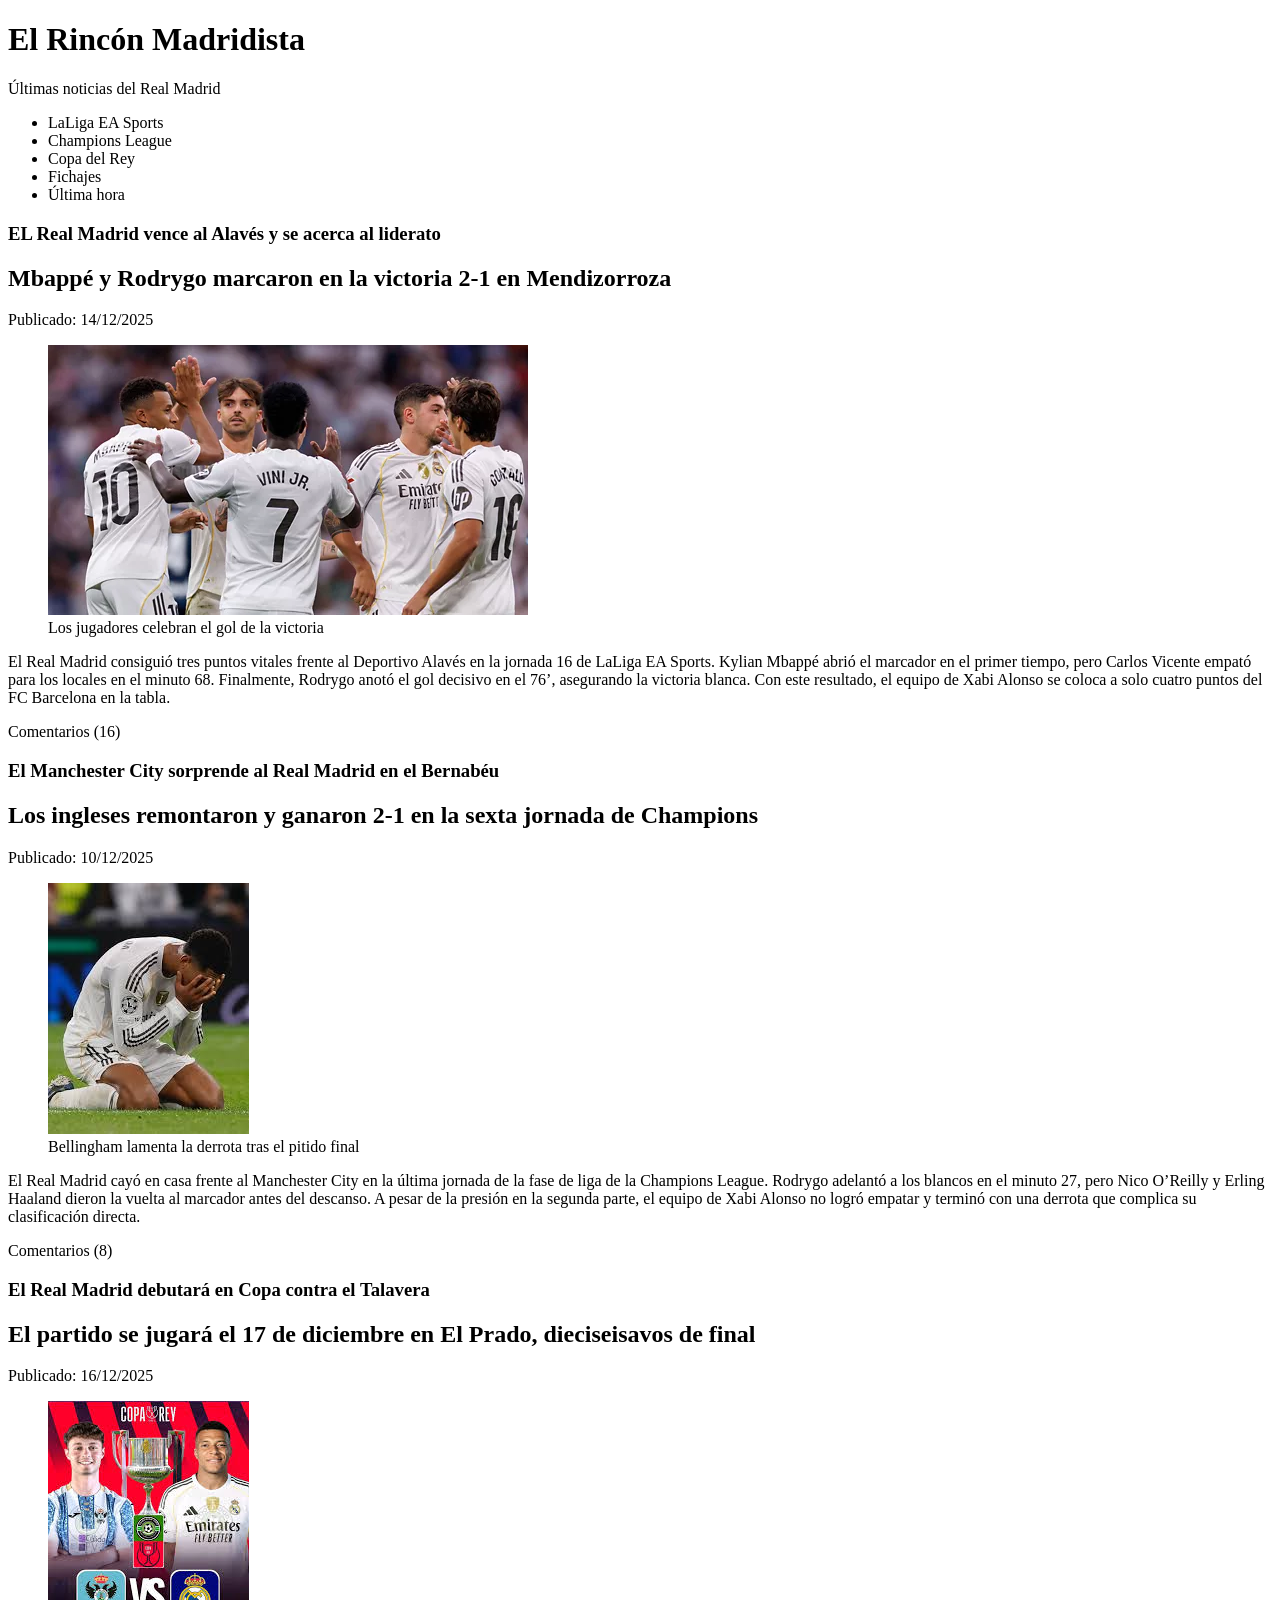
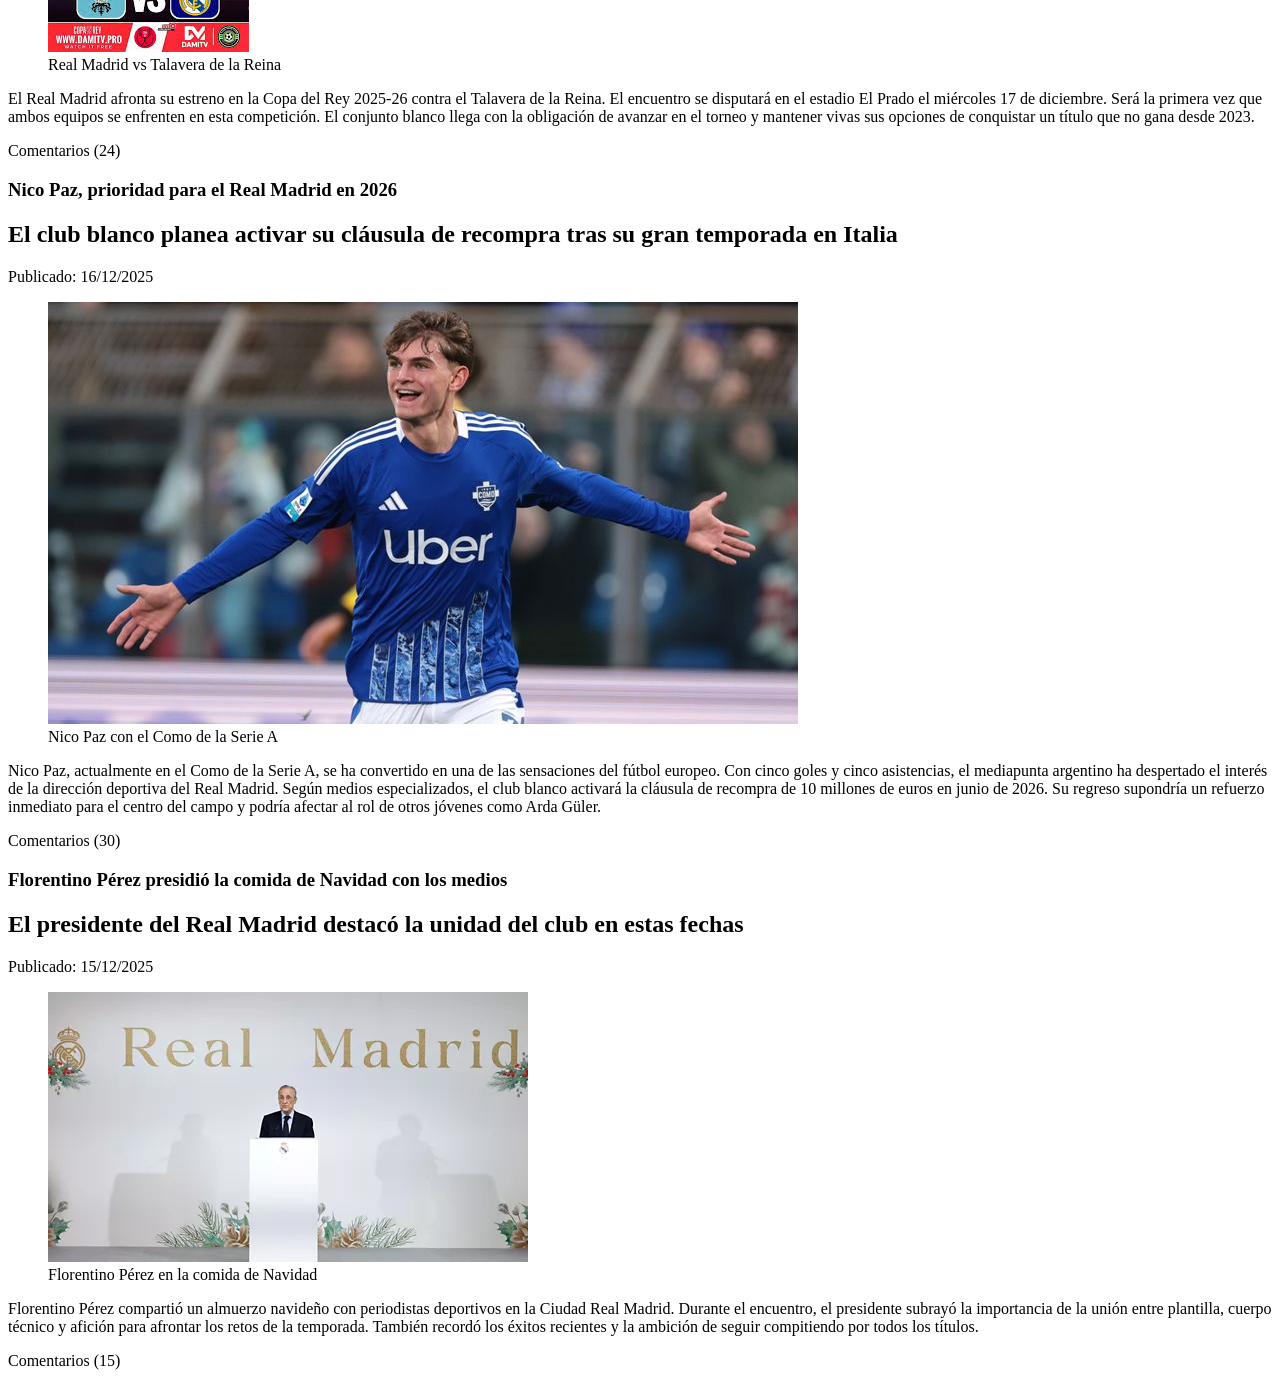
==== index.html @ 715ce8ff "Noticia secundaria 4 ok" ====
<!DOCTYPE html>
<html lang="en">
<head>
    <meta charset="UTF-8">
    <meta name="viewport" content="width=device-width, initial-scale=1.0">
    <meta name="description" content="Un periódico digital madridista">
    <title>El Rincón Madridista</title>
</head>
<body>
    <header>
        <h1>El Rincón Madridista</h1>
        <p>Últimas noticias del Real Madrid</p>
    </header>
    <!--Menú de navegación-->
    <nav>
        <ul>
            <li>LaLiga EA Sports</li>
            <li>Champions League</li>
            <li>Copa del Rey</li>
            <li>Fichajes</li>
            <li>Última hora</li>
        </ul>
    </nav>
    <main>
        <!--Inicio noticia principal-->
        <section>
            <article>
                <header>
                    <hgroup>
                        <h1>EL Real Madrid vence al Alavés y se acerca al liderato</h1>
                        <h2>Mbappé y Rodrygo marcaron en la victoria 2-1 en Mendizorroza</h2>
                    </hgroup>
                    <p>Publicado: 14/12/2025</p>
                </header>
                <figure>
                    <img src="./imgs/Madrid_vs_Alaves.webp" alt="Jugadores del Real Madrid celebrando un gol">
                    <figcaption>Los jugadores celebran el gol de la victoria</figcaption>
                </figure>
                <p>
                    El Real Madrid consiguió tres puntos vitales frente al
                    Deportivo Alavés en la jornada 16 de LaLiga EA Sports.
                    Kylian Mbappé abrió el marcador en el primer tiempo,
                    pero Carlos Vicente empató para los locales en
                    el minuto 68. Finalmente, Rodrygo anotó el gol decisivo
                    en el 76’, asegurando la victoria blanca. 
                    Con este resultado, el equipo de Xabi Alonso se coloca a 
                    solo cuatro puntos del FC Barcelona en la tabla.
                </p>
                <footer>
                    <p>Comentarios (16)</p>
                </footer>
            </article>
        </section>
        <!--Fin noticia principal-->

        <!--Inicio de las noticias secundarias-->
        <section>
            <!--Inicio noticia secundaria 1-->
            <article>
                <header>
                    <hgroup>
                        <h1>El Manchester City sorprende al Real Madrid en el Bernabéu</h1>
                        <h2>Los ingleses remontaron y ganaron 2-1 en la sexta jornada de Champions</h2>
                    </hgroup>
                    <p>Publicado: 10/12/2025</p>
                </header>
                <figure>
                    <img src="./imgs/Madrid vs City.jpeg" alt="Bellingham lamentándose de la derrota al acaabar el partido">
                    <figcaption>Bellingham lamenta la derrota tras el pitido final</figcaption>
                </figure>
                <p>
                    El Real Madrid cayó en casa frente al Manchester City en la última jornada
                    de la fase de liga de la Champions League. Rodrygo adelantó a los blancos
                    en el minuto 27, pero Nico O’Reilly y Erling Haaland dieron la vuelta al
                    marcador antes del descanso. A pesar de la presión en la segunda parte, 
                    el equipo de Xabi Alonso no logró empatar y terminó con una derrota que 
                    complica su clasificación directa.
                </p>
                <footer>
                    <p>Comentarios (8)</p>
                </footer>
            </article>
            <!--Fin noticia secundaria 1-->  
            
            <!--Inicio noticia secundaria 2-->
            <article>
                <header>
                    <hgroup>
                        <h1>El Real Madrid debutará en Copa contra el Talavera</h1>
                        <h2>El partido se jugará el 17 de diciembre en El Prado, dieciseisavos de final</h2>
                    </hgroup>
                    <p>Publicado: 16/12/2025</p>
                </header>
                <figure>
                    <img src="./imgs/Madrid vs Talavera.jpeg" alt="Real Madrid vs Talavera de la Reina">
                    <figcaption>Real Madrid vs Talavera de la Reina</figcaption>
                </figure>
                <p>
                    El Real Madrid afronta su estreno en la Copa del Rey 2025-26 contra el 
                    Talavera de la Reina. El encuentro se disputará en el estadio El Prado 
                    el miércoles 17 de diciembre. Será la primera vez que ambos equipos se
                    enfrenten en esta competición. El conjunto blanco llega con la obligación 
                    de avanzar en el torneo y mantener vivas sus opciones de conquistar un 
                    título que no gana desde 2023.
                </p>
                <footer>
                    <p>Comentarios (24)</p>
                </footer>
            </article>
            <!--Fin noticia secundaria 2-->

            <!--Inicio noticia secundaria 3-->
            <article>
                <header>
                    <hgroup>
                        <h1>Nico Paz, prioridad para el Real Madrid en 2026</h1>
                        <h2>El club blanco planea activar su cláusula de recompra tras su gran temporada en Italia</h2>
                    </hgroup>
                    <p>Publicado: 16/12/2025</p>
                </header>
                <figure>
                    <img src="./imgs/Nico Paz.jpg" alt="Nico Paz con el Como de la Serie A">
                    <figcaption>Nico Paz con el Como de la Serie A</figcaption>
                </figure>
                <p>
                    Nico Paz, actualmente en el Como de la Serie A, se ha convertido en una de las 
                    sensaciones del fútbol europeo. Con cinco goles y cinco asistencias, el mediapunta 
                    argentino ha despertado el interés de la dirección deportiva del Real Madrid. Según 
                    medios especializados, el club blanco activará la cláusula de recompra de 10 millones 
                    de euros en junio de 2026. Su regreso supondría un refuerzo inmediato para el centro 
                    del campo y podría afectar al rol de otros jóvenes como Arda Güler.
                </p>
                <footer>
                    <p>Comentarios (30)</p>
                </footer>
            </article>
            <!--Fin noticia secundaria 3-->

            <!--Inicio noticia secundaria 4-->
            <article>
                <header>
                    <hgroup>
                        <h1>Florentino Pérez presidió la comida de Navidad con los medios</h1>
                        <h2>El presidente del Real Madrid destacó la unidad del club en estas fechas</h2>
                    </hgroup>
                    <p>Publicado: 15/12/2025</p>
                </header>
                <figure>
                    <img src="./imgs/Florentino comida navidad.webp" alt="Florentino Pérez en la comida de Navidad">
                    <figcaption>Florentino Pérez en la comida de Navidad</figcaption>
                </figure>
                <p>
                    Florentino Pérez compartió un almuerzo navideño con periodistas deportivos 
                    en la Ciudad Real Madrid. Durante el encuentro, el presidente subrayó la 
                    importancia de la unión entre plantilla, cuerpo técnico y afición para afrontar 
                    los retos de la temporada. También recordó los éxitos recientes y la ambición 
                    de seguir compitiendo por todos los títulos.
                </p>
                <footer>
                    <p>Comentarios (15)</p>
                </footer>
            </article>
            <!--Fin noticia secundaria 4-->

        </section>
        <!--Fin de las noticias secundarias-->
    </main>    
</body>
</html>
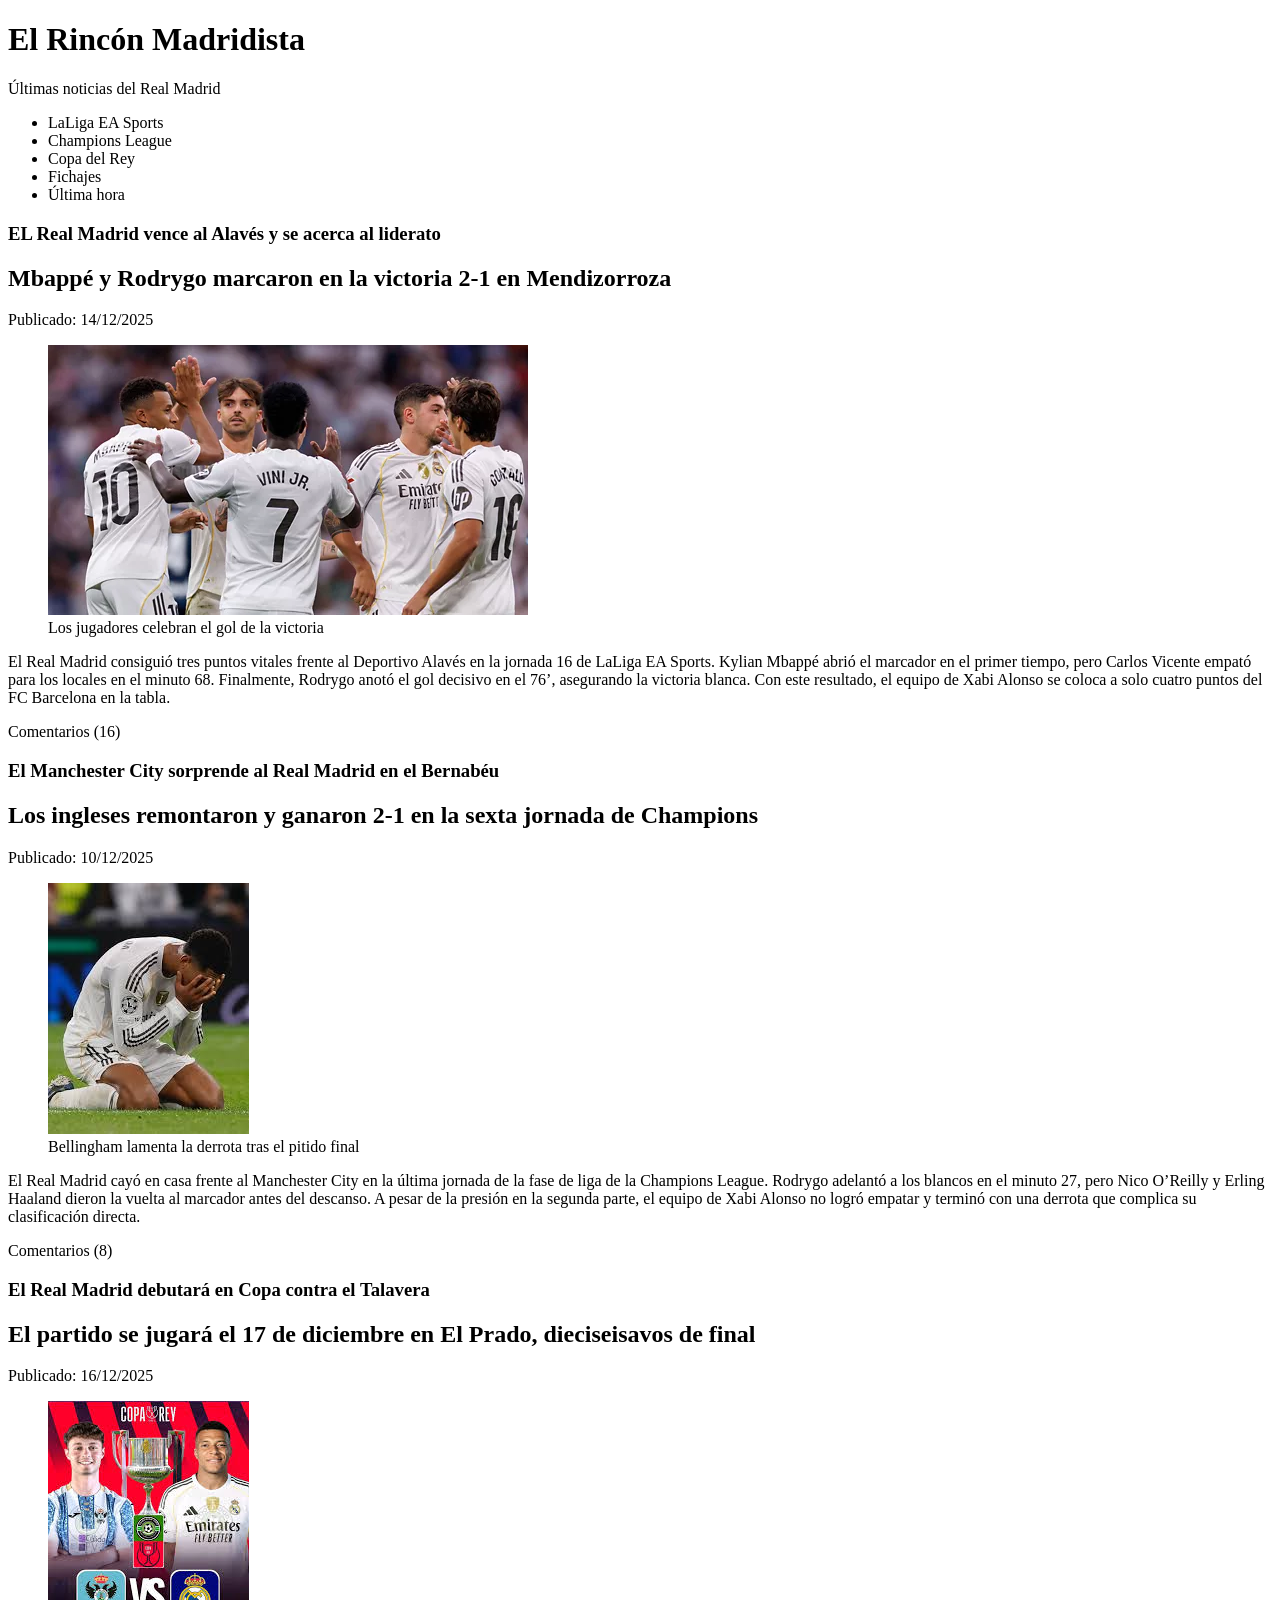
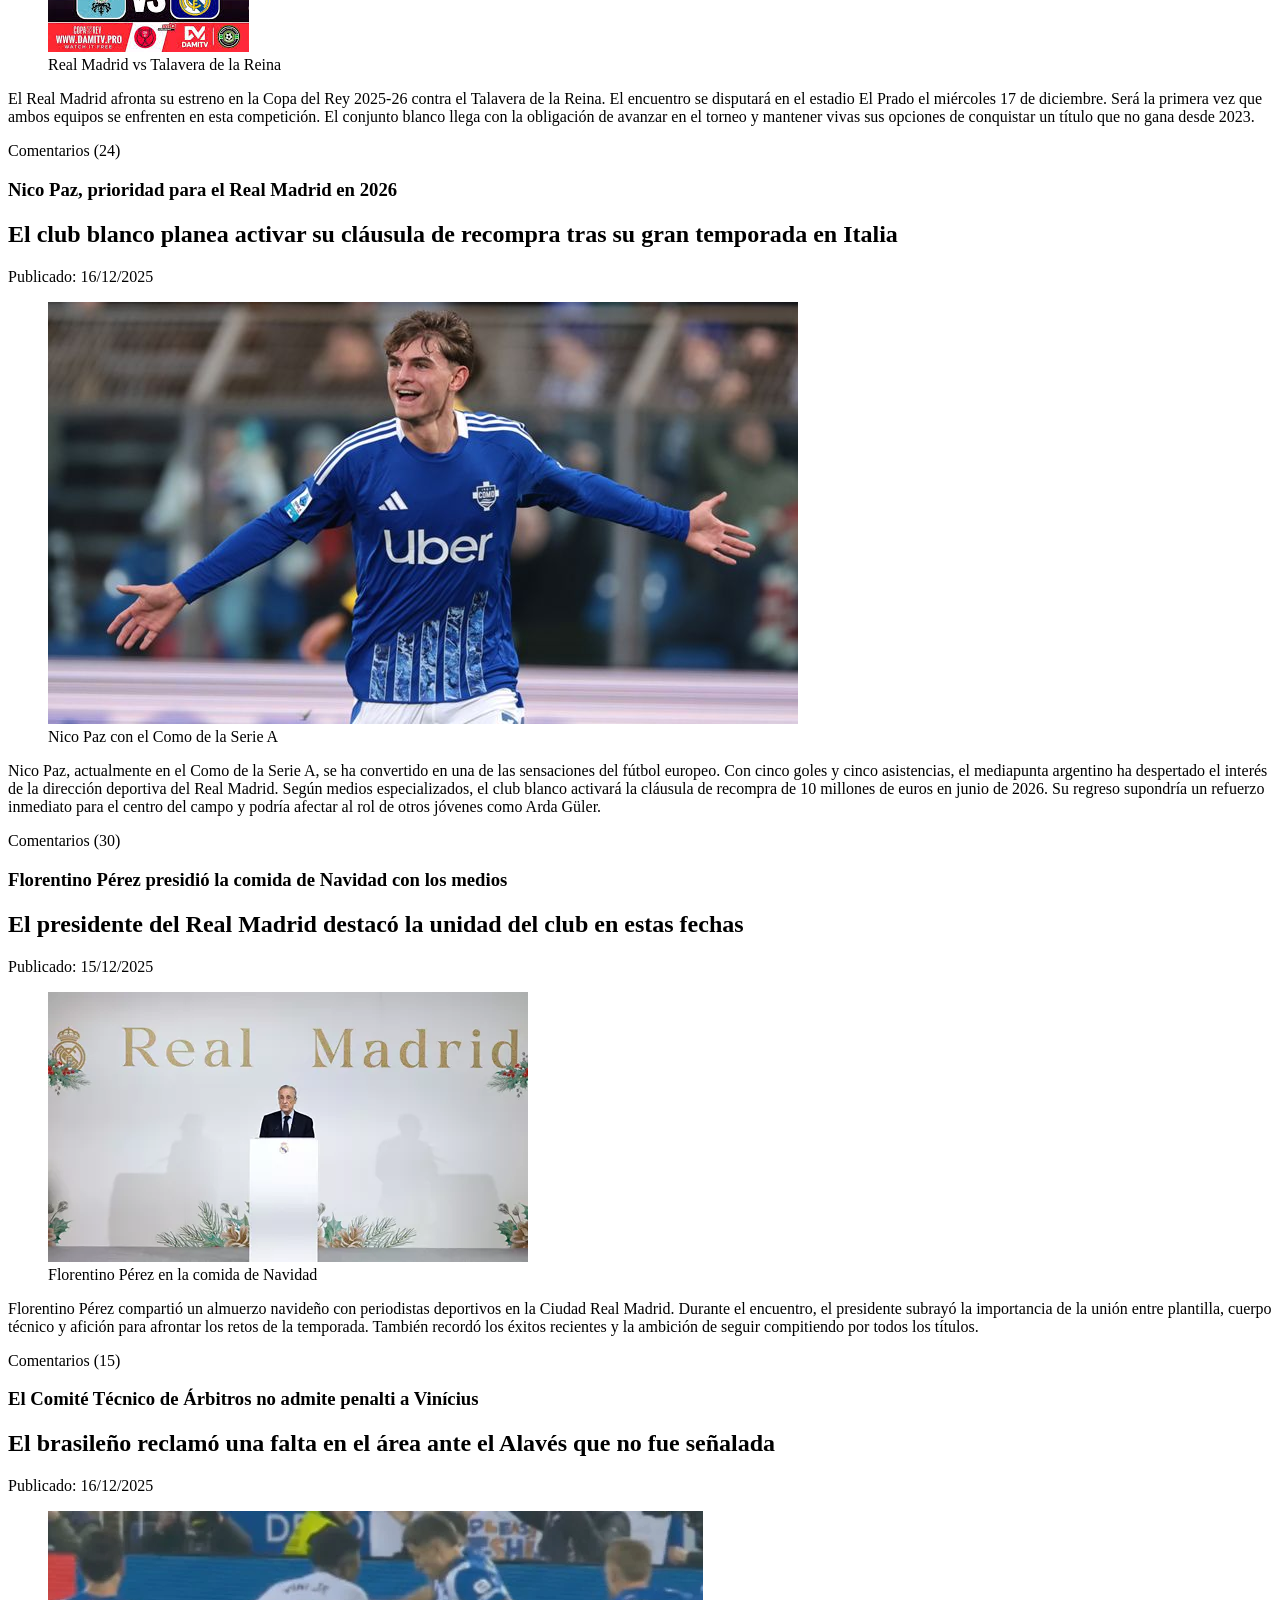
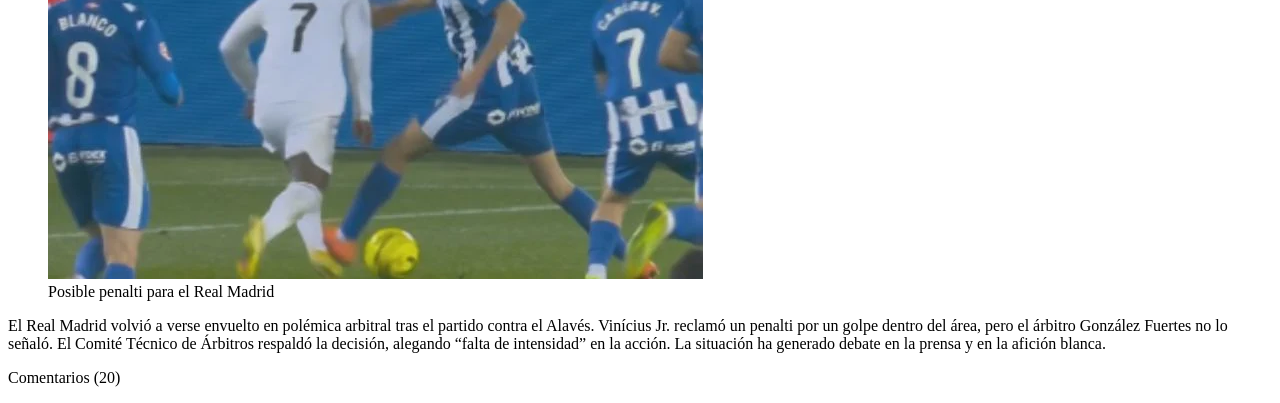
==== commit 56760521: "Noticias secundaria 5 ok" ====
--- a/index.html
+++ b/index.html
@@ -162,6 +162,32 @@
             </article>
             <!--Fin noticia secundaria 4-->
 
+            <!--Inicio noticia secundaria 5-->
+            <article>
+                <header>
+                    <hgroup>
+                        <h1>El Comité Técnico de Árbitros no admite penalti a Vinícius</h1>
+                        <h2>El brasileño reclamó una falta en el área ante el Alavés que no fue señalada</h2>
+                    </hgroup>
+                    <p>Publicado: 16/12/2025</p>
+                </header>
+                <figure>
+                    <img src="./imgs/Vinicius penalti.webp" alt="Posible penalti para el Real Madrid">
+                    <figcaption>Posible penalti para el Real Madrid</figcaption>
+                </figure>
+                <p>
+                    El Real Madrid volvió a verse envuelto en polémica arbitral tras el partido contra 
+                    el Alavés. Vinícius Jr. reclamó un penalti por un golpe dentro del área, pero el 
+                    árbitro González Fuertes no lo señaló. El Comité Técnico de Árbitros respaldó la 
+                    decisión, alegando “falta de intensidad” en la acción. La situación ha generado 
+                    debate en la prensa y en la afición blanca.
+                </p>
+                <footer>
+                    <p>Comentarios (20)</p>
+                </footer>
+            </article>
+            <!--Fin noticia secundaria 5-->
+
         </section>
         <!--Fin de las noticias secundarias-->
     </main>    
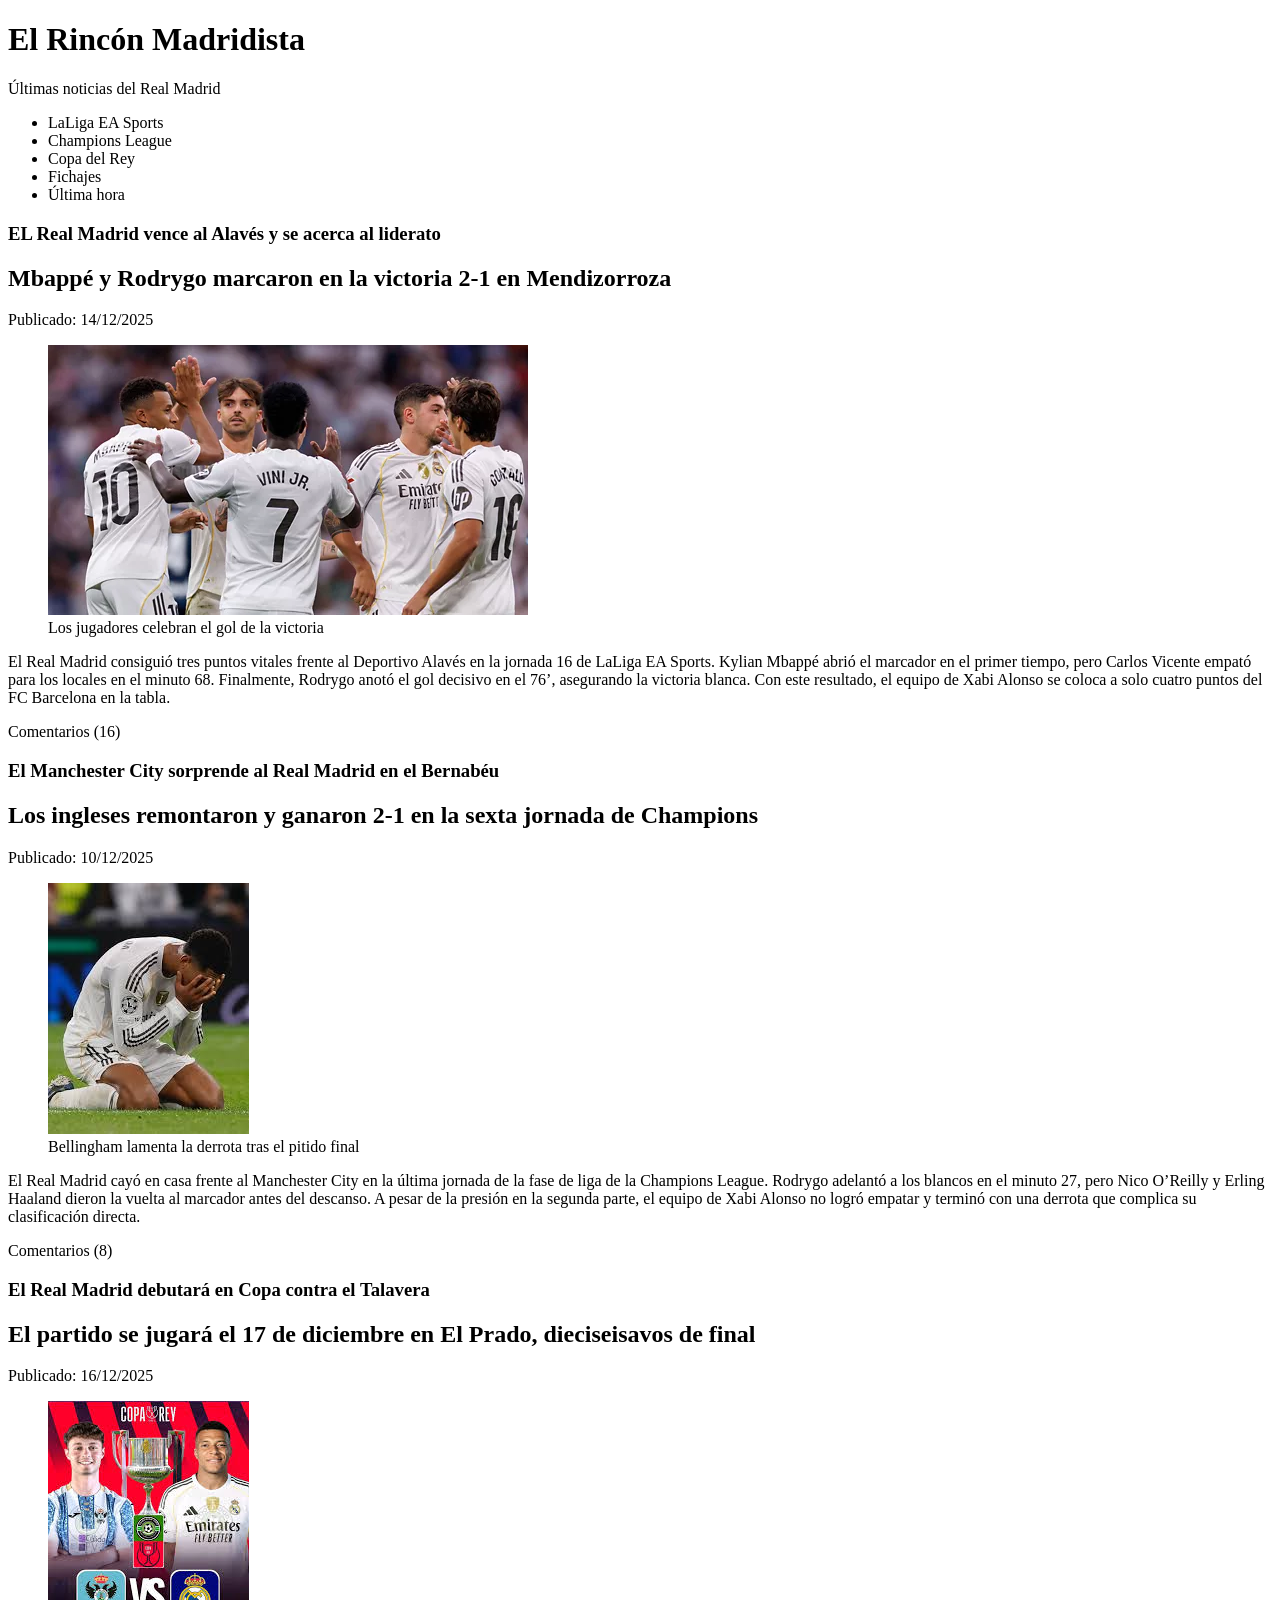
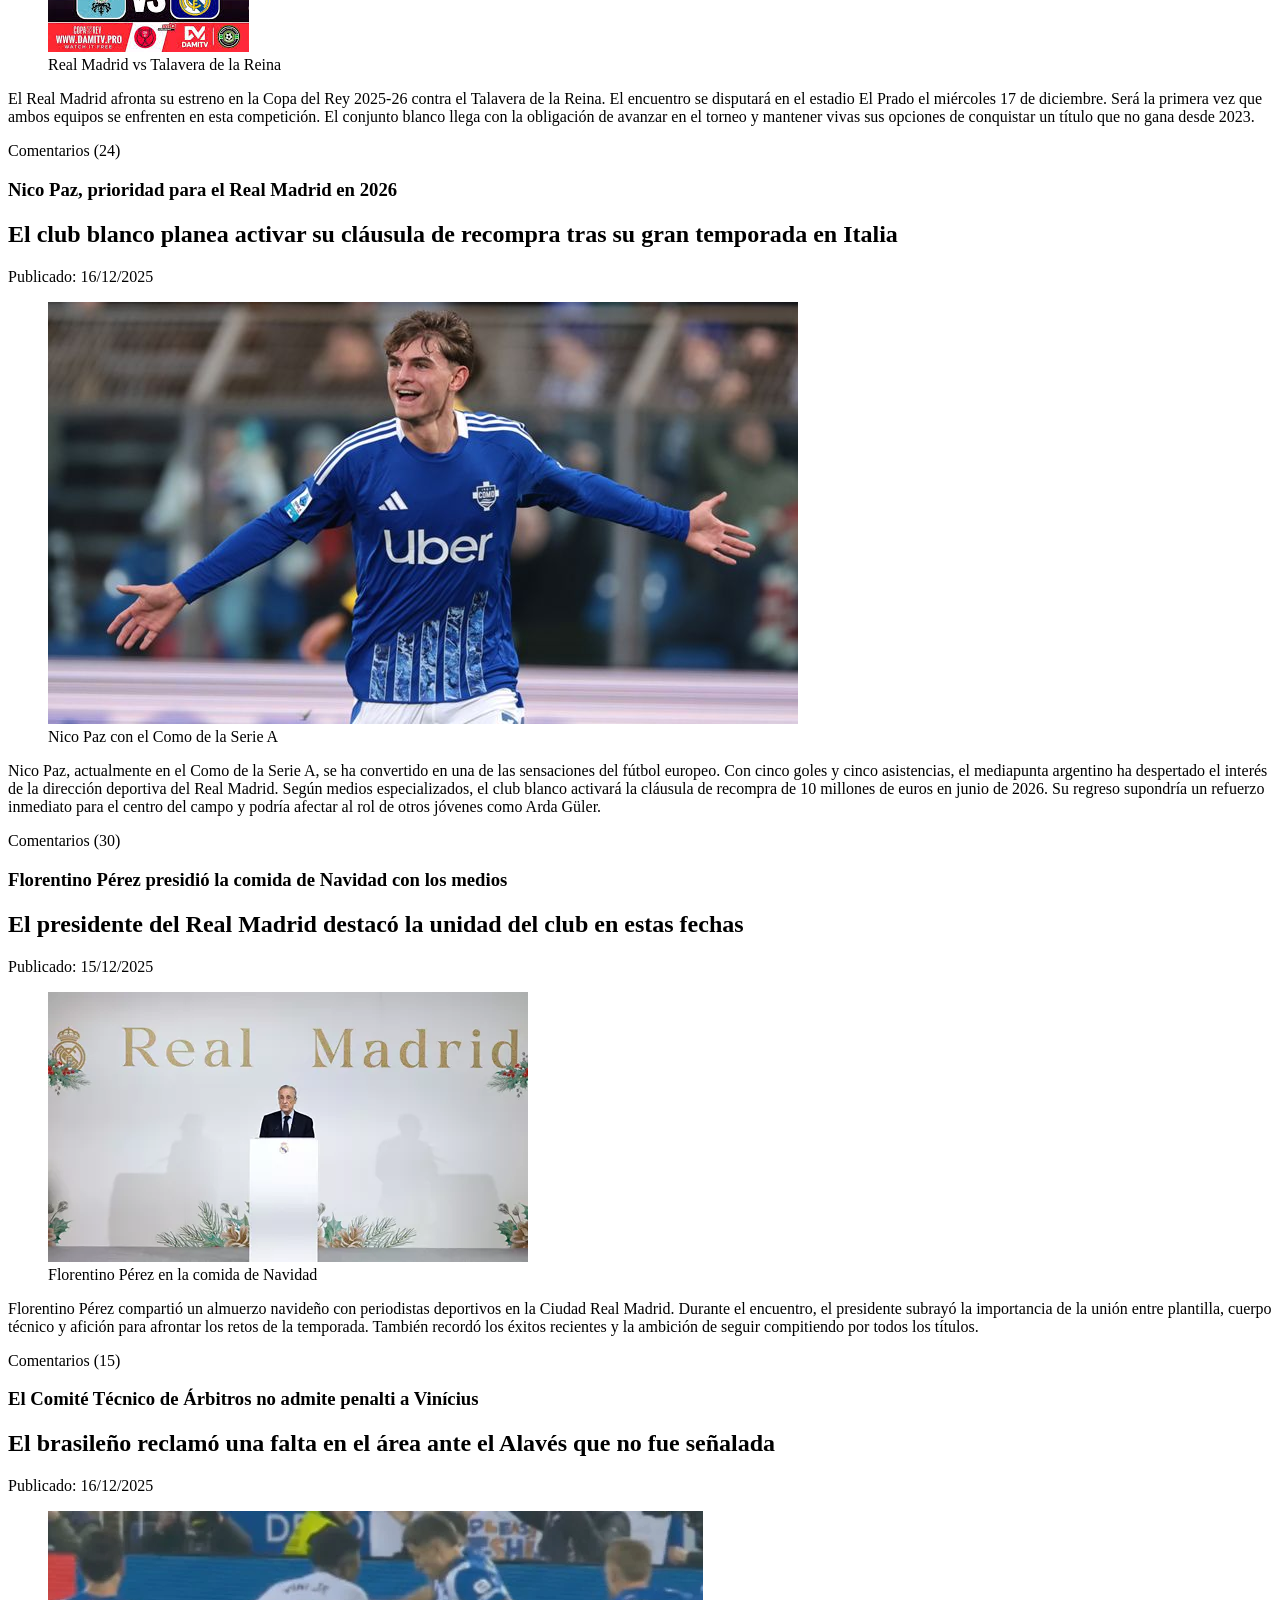
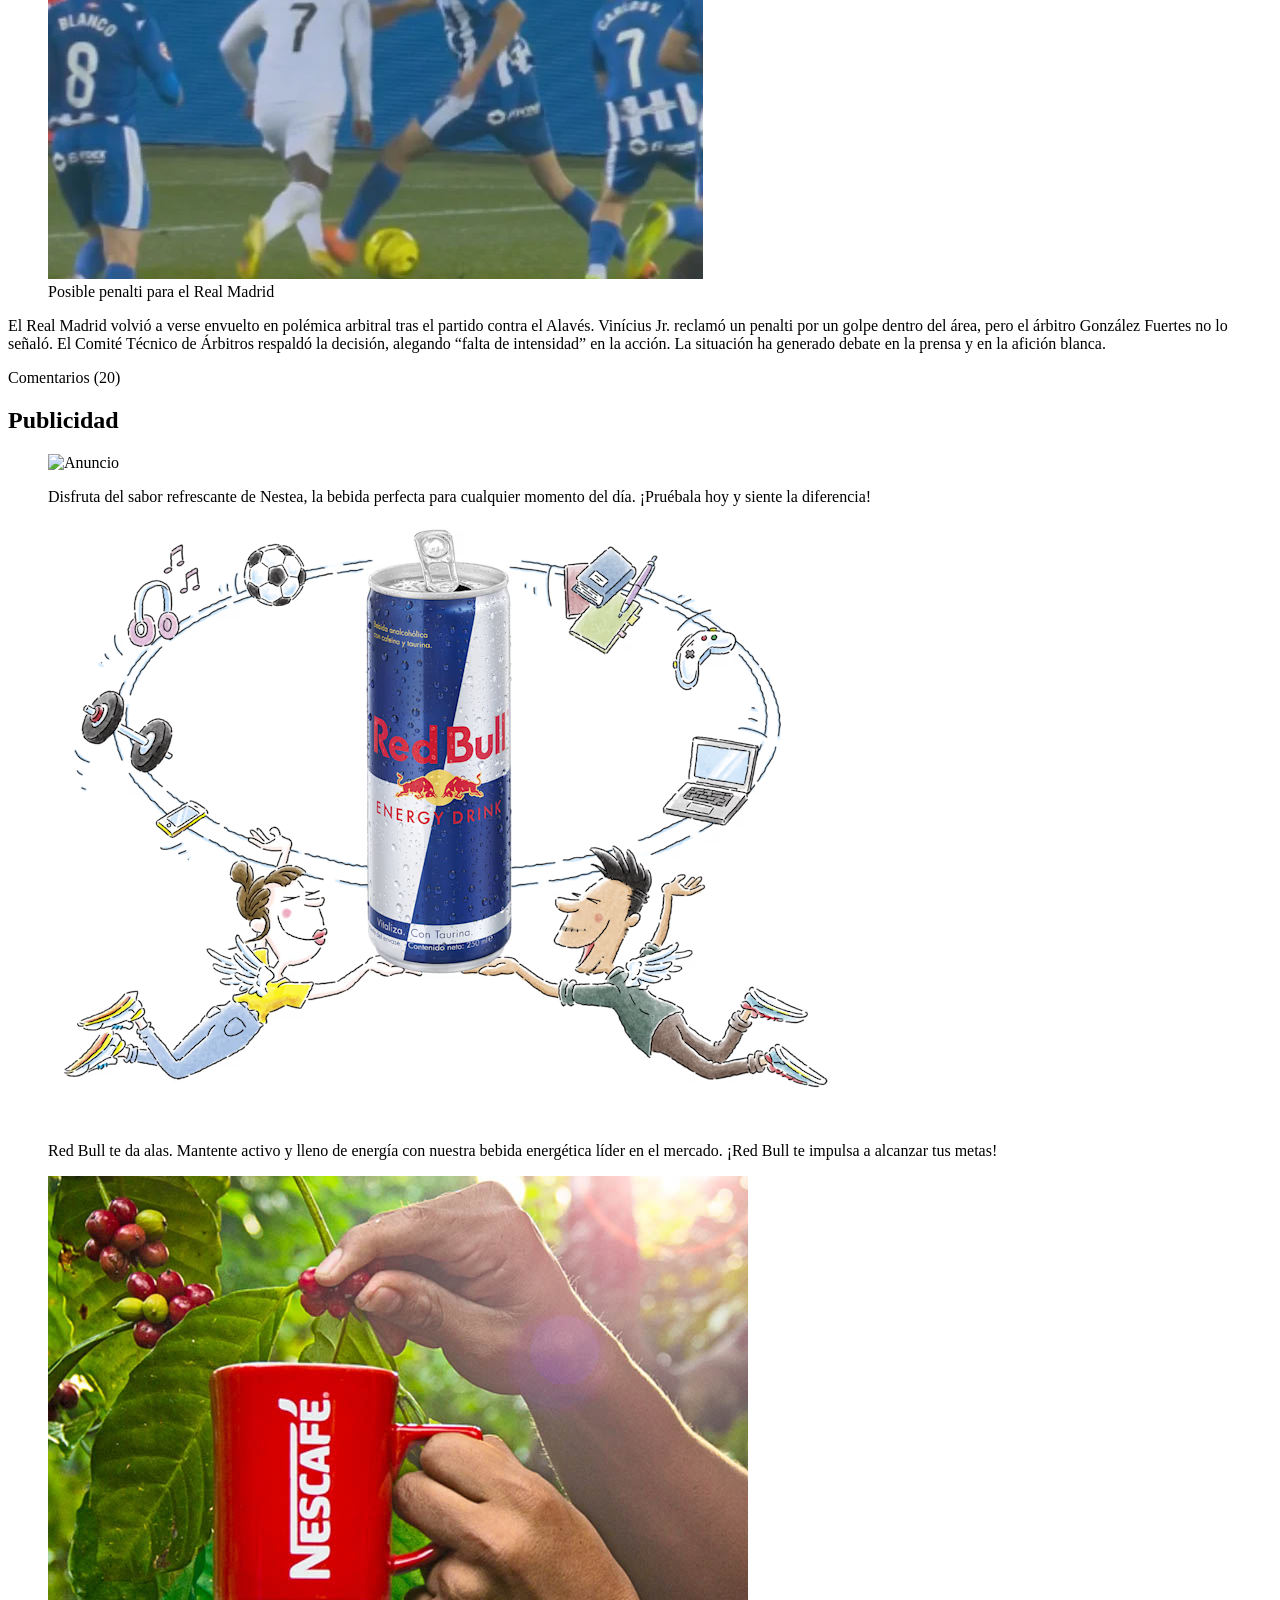
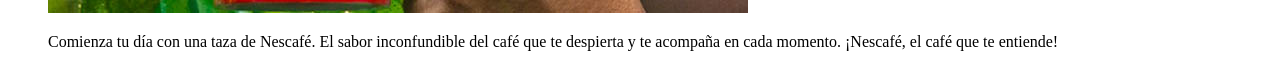
==== commit 86009fbe: "Publicidad ok" ====
--- a/index.html
+++ b/index.html
@@ -190,6 +190,39 @@
 
         </section>
         <!--Fin de las noticias secundarias-->
-    </main>    
+
+        <!--Inicio publicidad-->
+        <aside>
+            <h2>Publicidad</h2>
+            <blockquote>
+                <img src="./imgs/nestea.jpeg" alt="Anuncio">
+                <p>
+                    Disfruta del sabor refrescante de Nestea, la bebida perfecta para 
+                    cualquier momento del día. ¡Pruébala hoy y siente la diferencia!
+                </p>
+            </blockquote>
+        </aside>
+        <aside>
+            <blockquote>
+                <img src="./imgs/red-bull-publicidad.avif" alt="Anuncio">
+                <p>
+                    Red Bull te da alas. Mantente activo y lleno de energía con 
+                    nuestra bebida energética líder en el mercado. ¡Red Bull te impulsa a alcanzar tus metas!
+                </p>
+            </blockquote>
+        </aside>
+        <aside>
+            <blockquote>
+                <img src="./imgs/taza-nescafe-publicidad.jpg" alt="Anuncio">
+                <p>
+                    Comienza tu día con una taza de Nescafé. El sabor inconfundible 
+                    del café que te despierta y te acompaña en cada momento. ¡Nescafé, 
+                    el café que te entiende!
+                </p>
+            </blockquote>
+        </aside>
+        <!--Fin publicidad-->
+    </main>
+
 </body>
 </html>
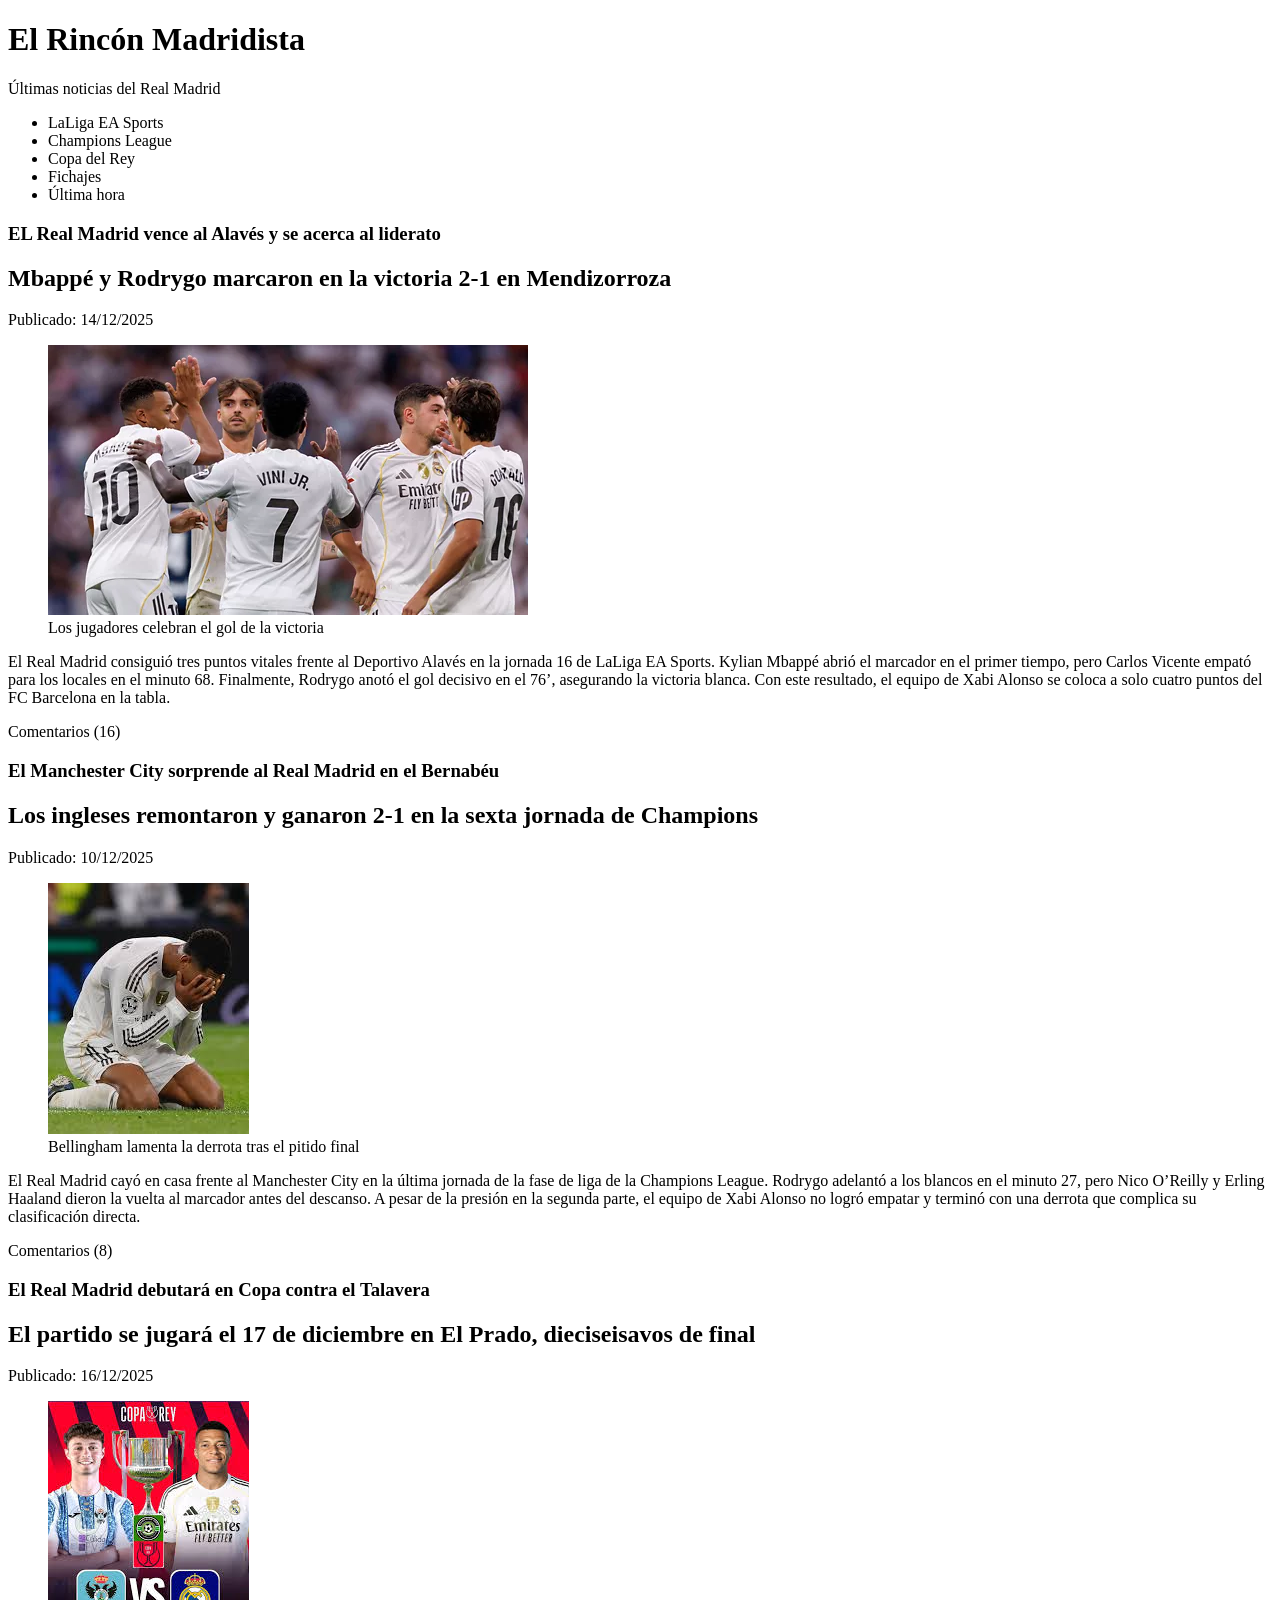
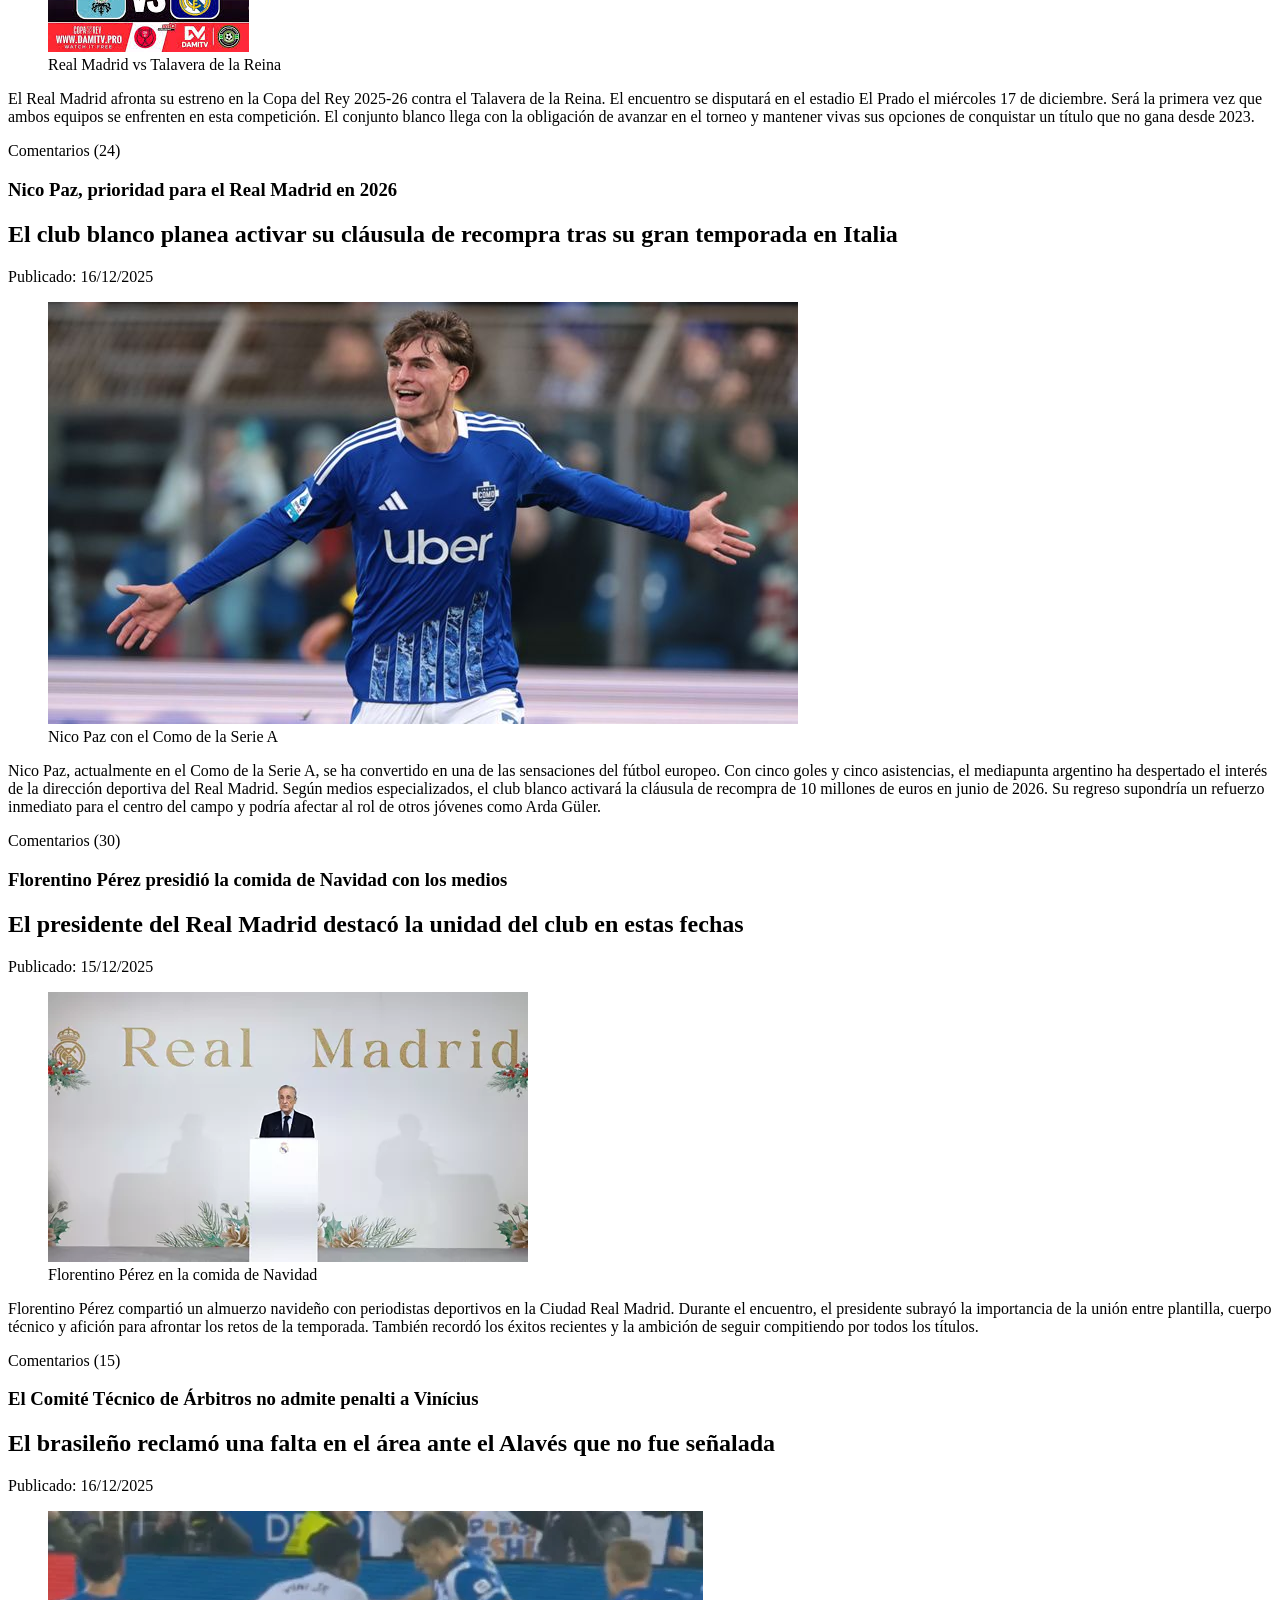
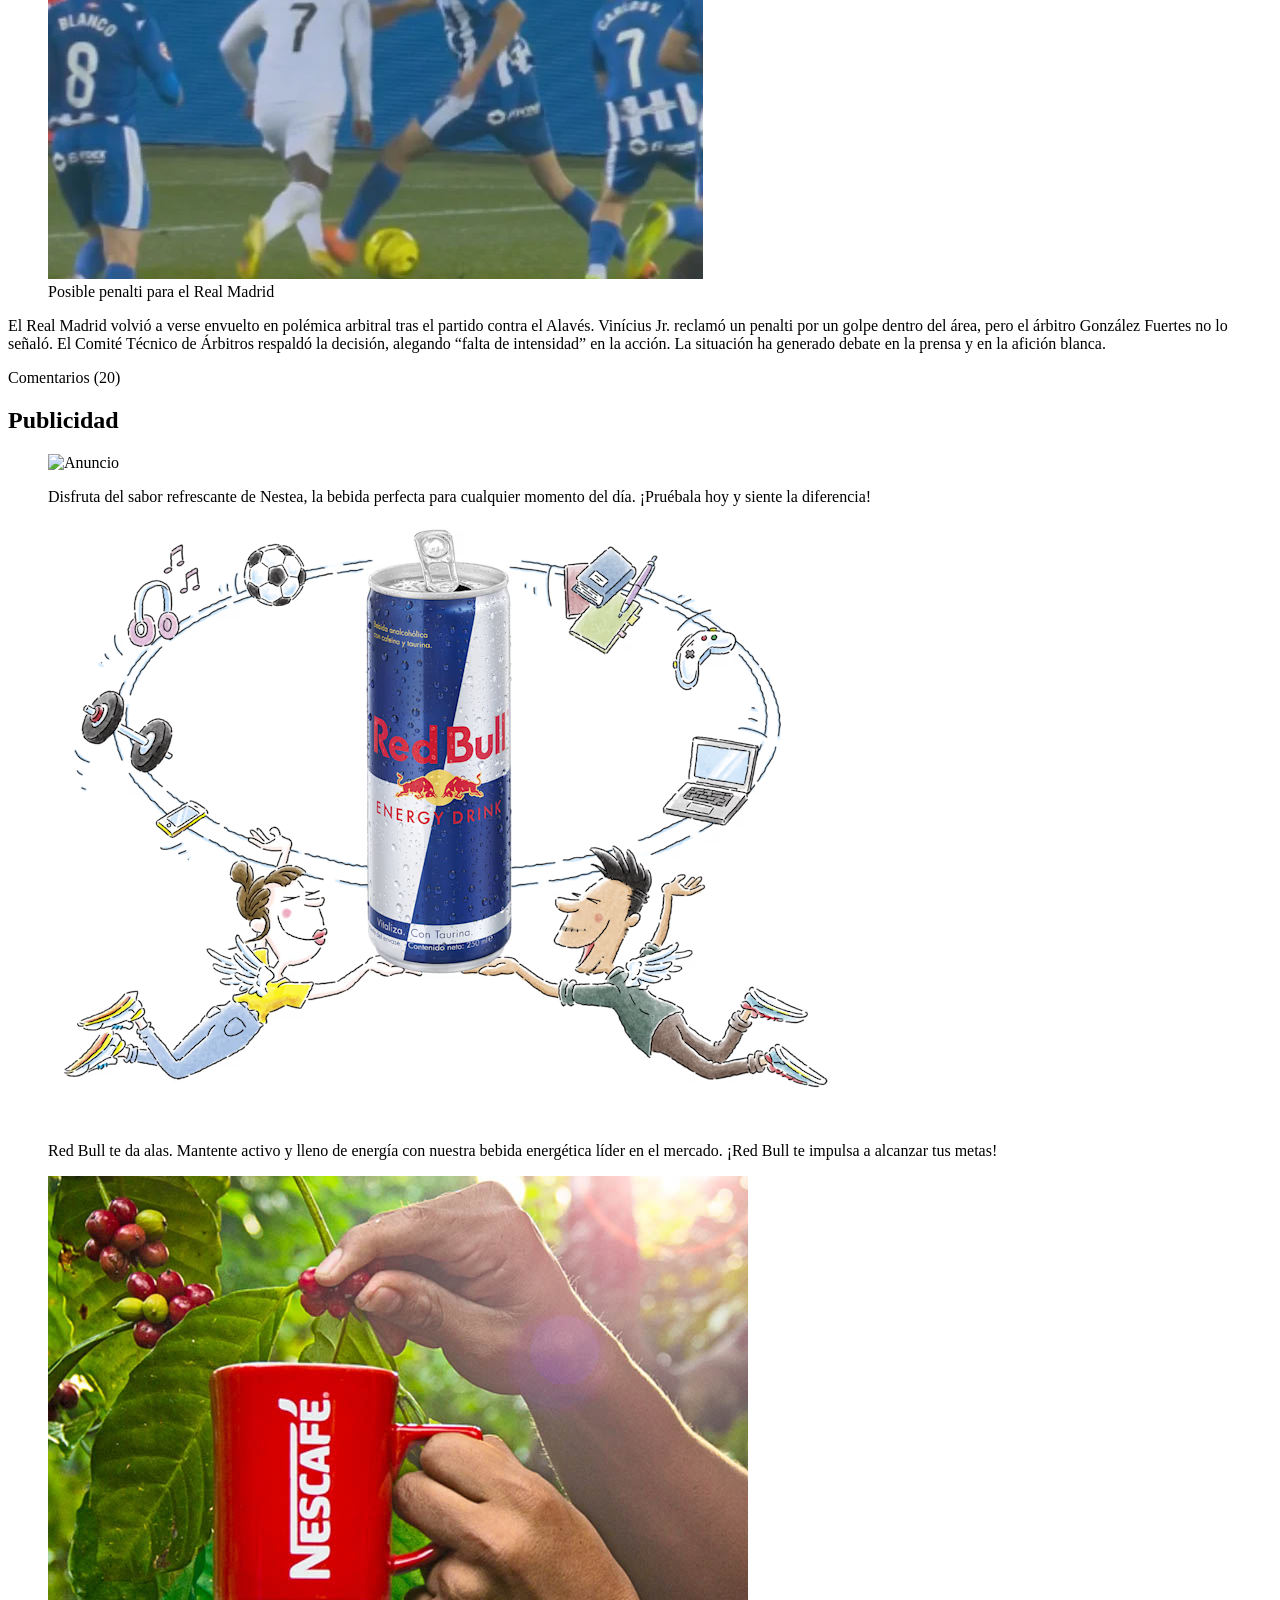
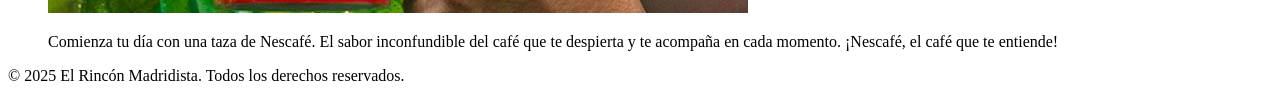
==== commit 2089ac8f: "footer ok" ====
--- a/index.html
+++ b/index.html
@@ -222,6 +222,10 @@
             </blockquote>
         </aside>
         <!--Fin publicidad-->
+
+        <footer>
+            <p>&copy; 2025 El Rincón Madridista. Todos los derechos reservados.</p>
+        </footer>
     </main>
 
 </body>
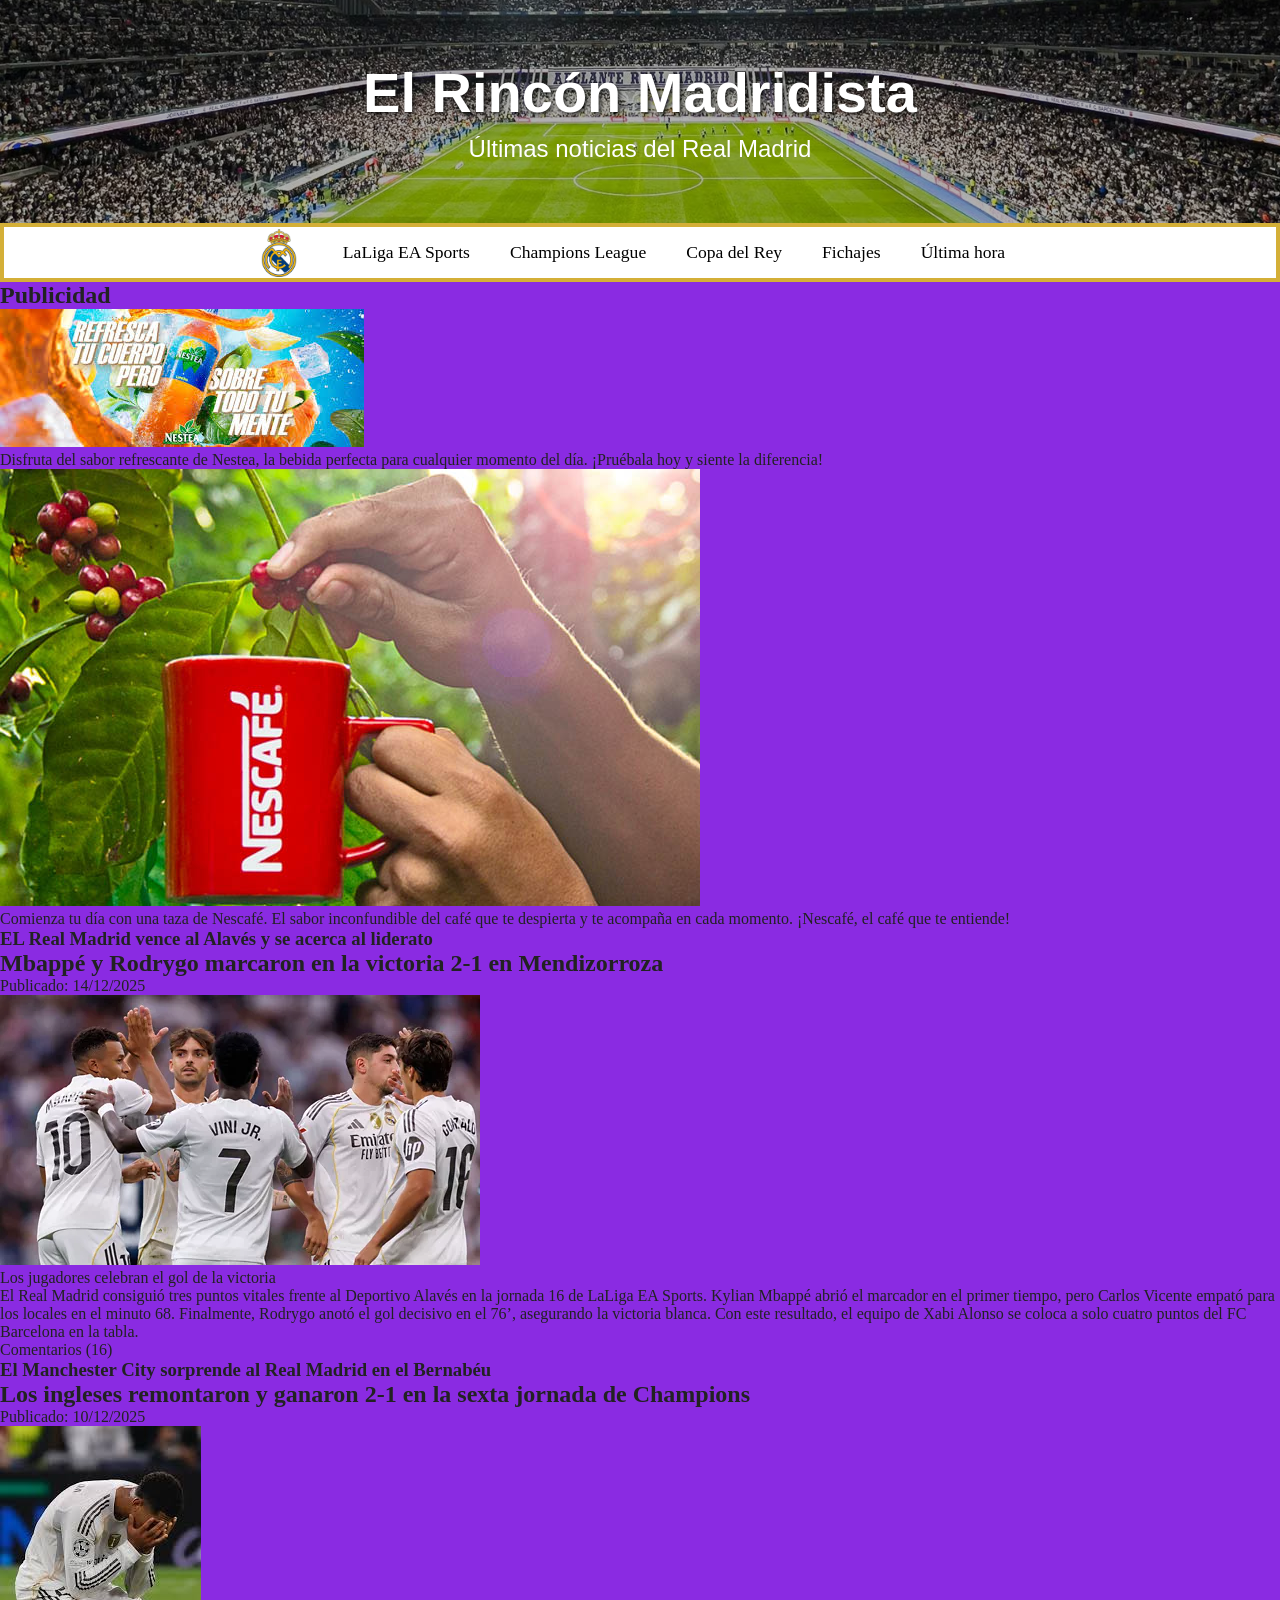
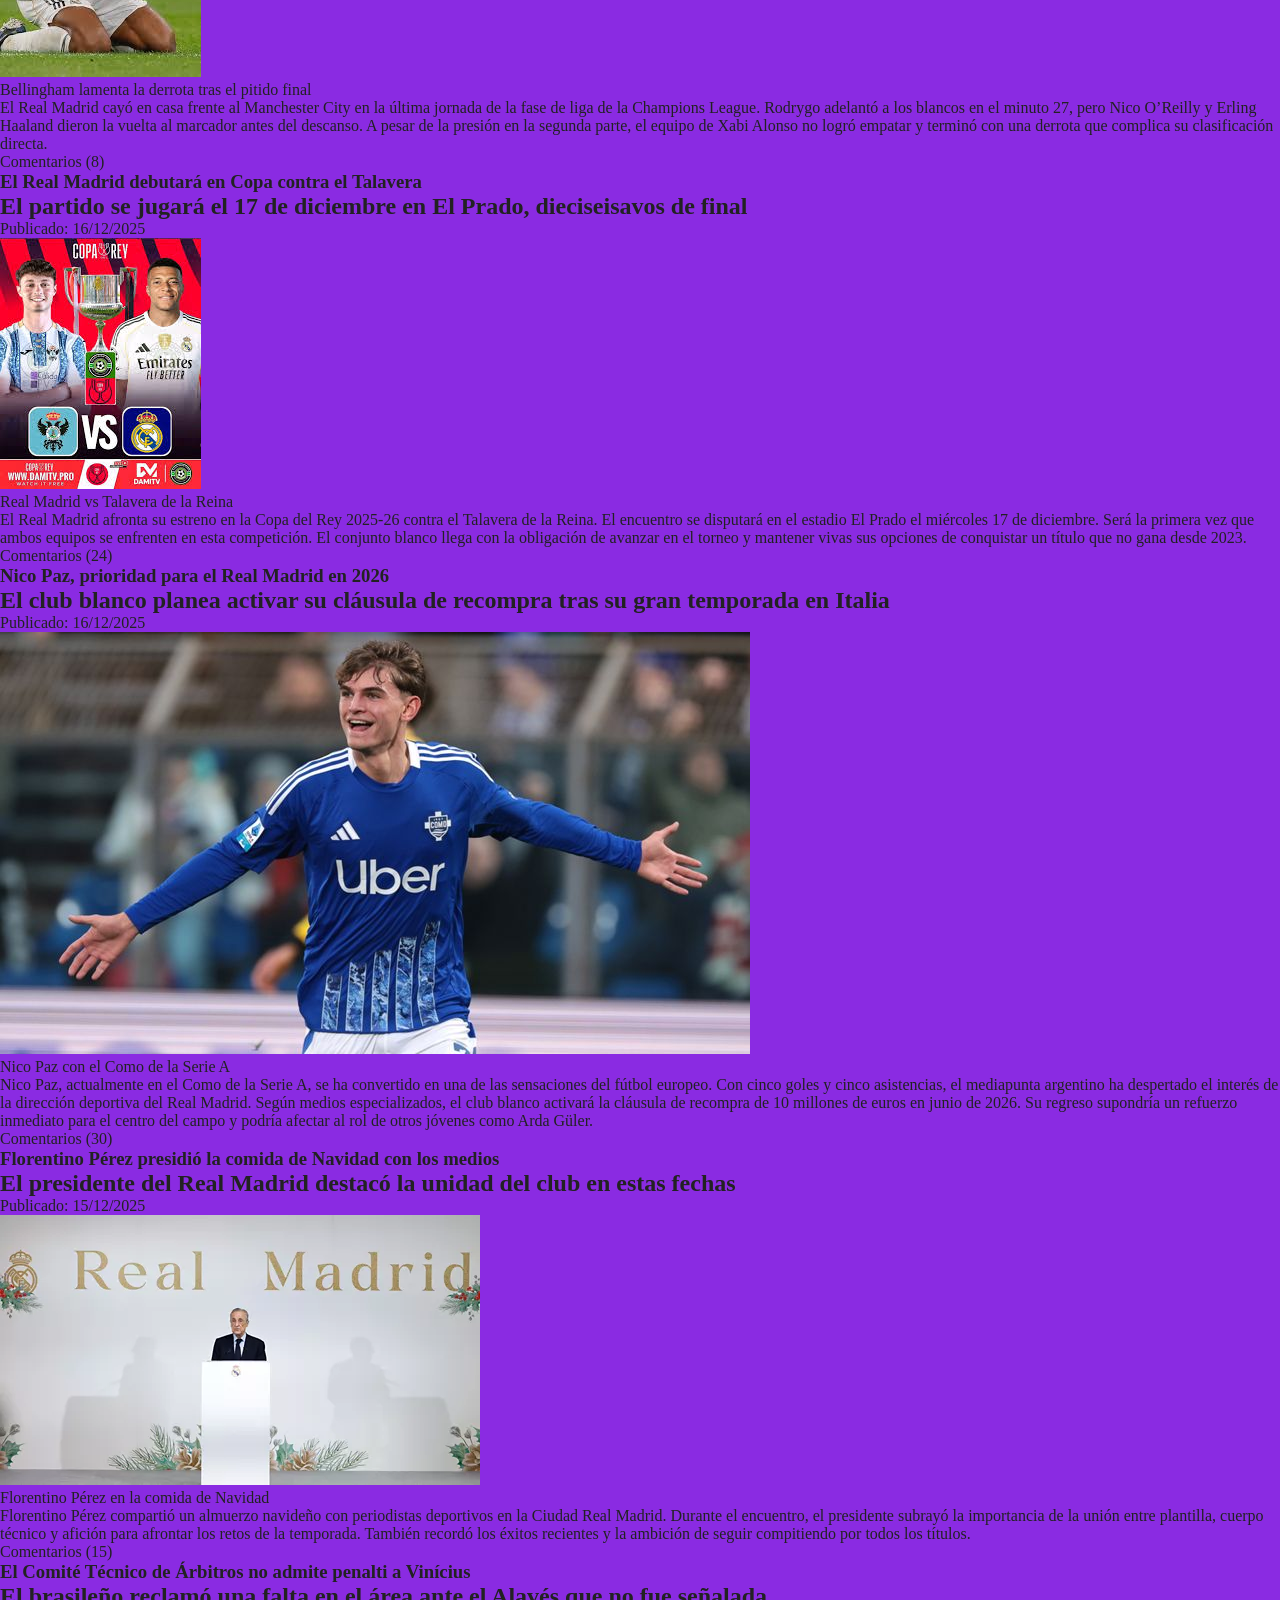
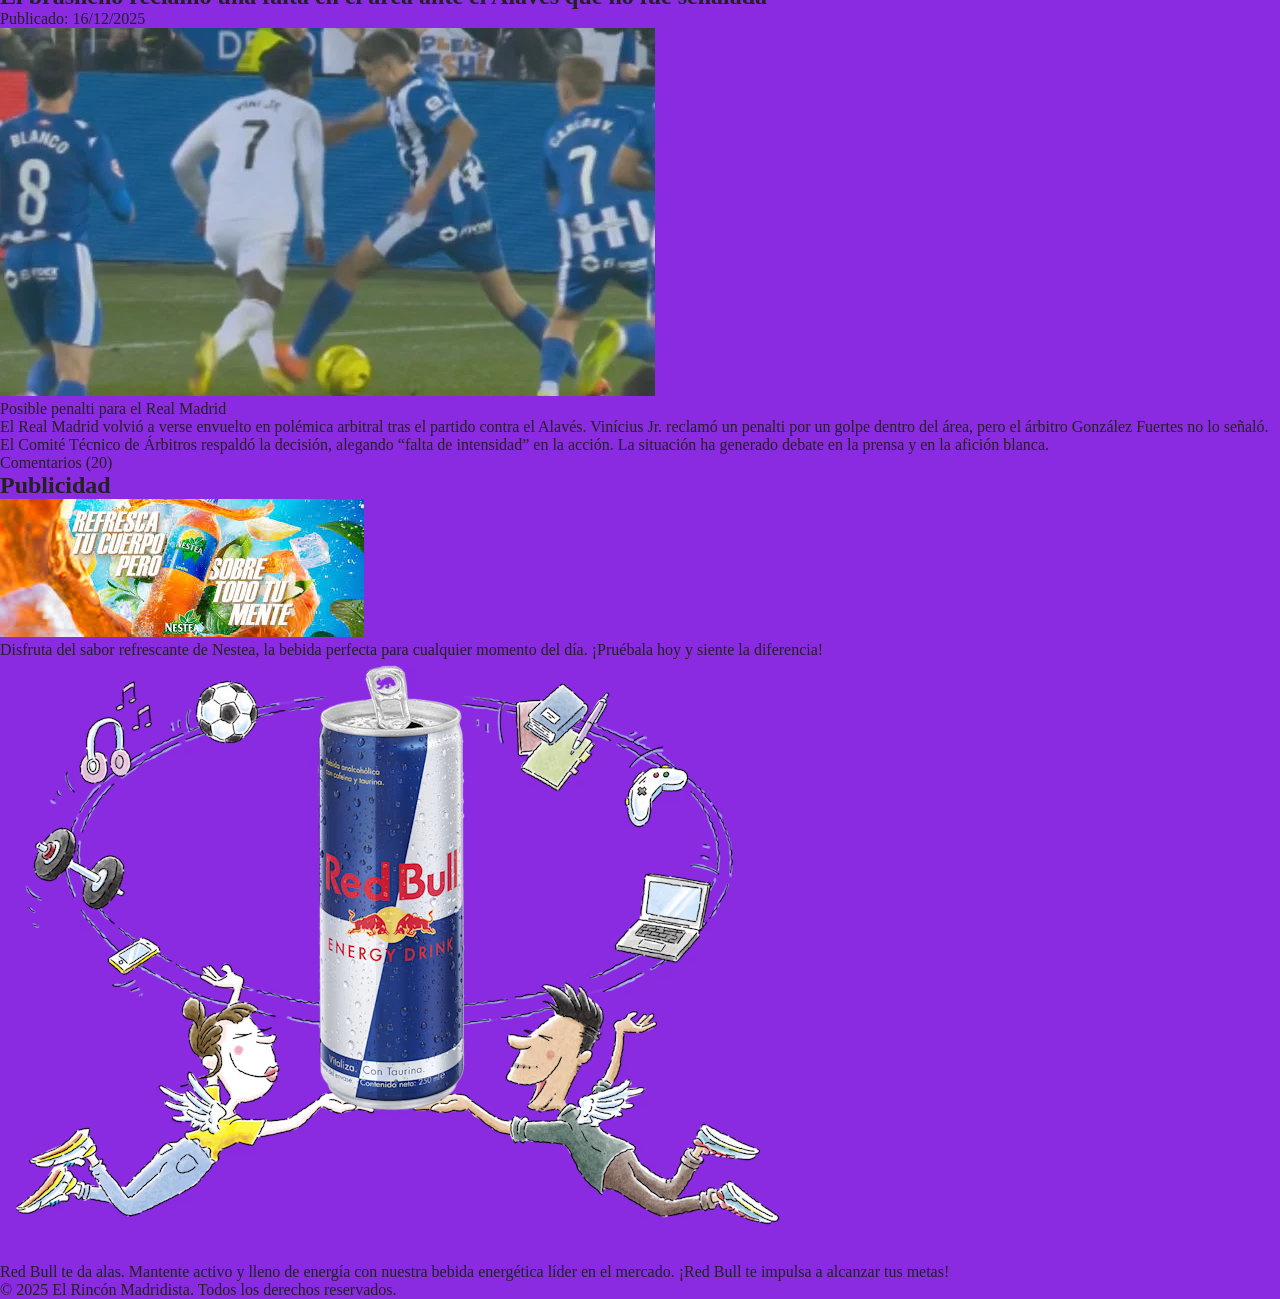
==== commit 3e2e6f98: "css: reset, header y nav ok" ====
--- a/index.html
+++ b/index.html
@@ -5,38 +5,62 @@
     <meta name="viewport" content="width=device-width, initial-scale=1.0">
     <meta name="description" content="Un periódico digital madridista">
     <title>El Rincón Madridista</title>
+    <link rel="stylesheet" href="./styles.css">
 </head>
 <body>
-    <header>
-        <h1>El Rincón Madridista</h1>
-        <p>Últimas noticias del Real Madrid</p>
+    <header class="site-header">
+        <h1 class="site-title">El Rincón Madridista</h1>
+        <p class="site-tagline">Últimas noticias del Real Madrid</p>
     </header>
     <!--Menú de navegación-->
-    <nav>
-        <ul>
-            <li>LaLiga EA Sports</li>
-            <li>Champions League</li>
-            <li>Copa del Rey</li>
-            <li>Fichajes</li>
-            <li>Última hora</li>
+    <nav class="main-nav">
+        <img class="nav-logo" src="./imgs/escudo.webp" alt="Escudo Real Madrid">
+        <ul class="nav-list">
+            <li class="nav-item">LaLiga EA Sports</li>
+            <li class="nav-item">Champions League</li>
+            <li class="nav-item">Copa del Rey</li>
+            <li class="nav-item">Fichajes</li>
+            <li class="nav-item">Última hora</li>
         </ul>
     </nav>
-    <main>
+    <main class="layout">
+        <!-- Publicidad derecha -->
+        <aside class="ads-right ad-card">
+            <h2 class="ad-title">Publicidad</h2>
+            <blockquote class="ad-block">
+                <img class="ad-image" src="./imgs/nestea.jpeg" alt="Anuncio">
+                <p class="ad-text">
+                    Disfruta del sabor refrescante de Nestea, la bebida perfecta para 
+                    cualquier momento del día. ¡Pruébala hoy y siente la diferencia!
+                </p>
+            </blockquote>
+        </aside>
+        <aside class="ads-right ad-card">
+            <blockquote class="ad-block">
+                <img class="ad-image" src="./imgs/taza-nescafe-publicidad.jpg" alt="Anuncio">
+                <p class="ad-text">
+                    Comienza tu día con una taza de Nescafé. El sabor inconfundible 
+                    del café que te despierta y te acompaña en cada momento. ¡Nescafé, 
+                    el café que te entiende!
+                </p>
+            </blockquote>
+        </aside>
+
         <!--Inicio noticia principal-->
-        <section>
-            <article>
-                <header>
-                    <hgroup>
-                        <h1>EL Real Madrid vence al Alavés y se acerca al liderato</h1>
-                        <h2>Mbappé y Rodrygo marcaron en la victoria 2-1 en Mendizorroza</h2>
-                    </hgroup>
-                    <p>Publicado: 14/12/2025</p>
-                </header>
-                <figure>
-                    <img src="./imgs/Madrid_vs_Alaves.webp" alt="Jugadores del Real Madrid celebrando un gol">
-                    <figcaption>Los jugadores celebran el gol de la victoria</figcaption>
-                </figure>
-                <p>
+        <section class="main-news">
+            <article class="news-article">
+                <header class="article-header">
+                    <hgroup class="article-titles">
+                        <h1 class="article-title">EL Real Madrid vence al Alavés y se acerca al liderato</h1>
+                        <h2 class="article-subtitle">Mbappé y Rodrygo marcaron en la victoria 2-1 en Mendizorroza</h2>
+                    </hgroup>
+                    <p class="publish-date">Publicado: 14/12/2025</p>
+                </header>
+                <figure class="article-figure">
+                    <img class="article-image" src="./imgs/Madrid_vs_Alaves.webp" alt="Jugadores del Real Madrid celebrando un gol">
+                    <figcaption class="figure-caption">Los jugadores celebran el gol de la victoria</figcaption>
+                </figure>
+                <p class="article-text">
                     El Real Madrid consiguió tres puntos vitales frente al
                     Deportivo Alavés en la jornada 16 de LaLiga EA Sports.
                     Kylian Mbappé abrió el marcador en el primer tiempo,
@@ -46,29 +70,29 @@
                     Con este resultado, el equipo de Xabi Alonso se coloca a 
                     solo cuatro puntos del FC Barcelona en la tabla.
                 </p>
-                <footer>
-                    <p>Comentarios (16)</p>
+                <footer class="article-footer">
+                    <p class="comments">Comentarios (16)</p>
                 </footer>
             </article>
         </section>
         <!--Fin noticia principal-->
 
         <!--Inicio de las noticias secundarias-->
-        <section>
+        <section class="news-grid">
             <!--Inicio noticia secundaria 1-->
-            <article>
-                <header>
-                    <hgroup>
-                        <h1>El Manchester City sorprende al Real Madrid en el Bernabéu</h1>
-                        <h2>Los ingleses remontaron y ganaron 2-1 en la sexta jornada de Champions</h2>
-                    </hgroup>
-                    <p>Publicado: 10/12/2025</p>
-                </header>
-                <figure>
-                    <img src="./imgs/Madrid vs City.jpeg" alt="Bellingham lamentándose de la derrota al acaabar el partido">
-                    <figcaption>Bellingham lamenta la derrota tras el pitido final</figcaption>
-                </figure>
-                <p>
+            <article class="news-card">
+                <header class="article-header">
+                    <hgroup class="article-titles">
+                        <h1 class="article-title">El Manchester City sorprende al Real Madrid en el Bernabéu</h1>
+                        <h2 class="article-subtitle">Los ingleses remontaron y ganaron 2-1 en la sexta jornada de Champions</h2>
+                    </hgroup>
+                    <p class="publish-date">Publicado: 10/12/2025</p>
+                </header>
+                <figure class="article-figure">
+                    <img class="article-image" src="./imgs/Madrid vs City.jpeg" alt="Bellingham lamentándose de la derrota al acaabar el partido">
+                    <figcaption class="figure-caption">Bellingham lamenta la derrota tras el pitido final</figcaption>
+                </figure>
+                <p class="article-text">
                     El Real Madrid cayó en casa frente al Manchester City en la última jornada
                     de la fase de liga de la Champions League. Rodrygo adelantó a los blancos
                     en el minuto 27, pero Nico O’Reilly y Erling Haaland dieron la vuelta al
@@ -76,26 +100,26 @@
                     el equipo de Xabi Alonso no logró empatar y terminó con una derrota que 
                     complica su clasificación directa.
                 </p>
-                <footer>
-                    <p>Comentarios (8)</p>
+                <footer class="article-footer">
+                    <p class="comments">Comentarios (8)</p>
                 </footer>
             </article>
             <!--Fin noticia secundaria 1-->  
             
             <!--Inicio noticia secundaria 2-->
-            <article>
-                <header>
-                    <hgroup>
-                        <h1>El Real Madrid debutará en Copa contra el Talavera</h1>
-                        <h2>El partido se jugará el 17 de diciembre en El Prado, dieciseisavos de final</h2>
-                    </hgroup>
-                    <p>Publicado: 16/12/2025</p>
-                </header>
-                <figure>
-                    <img src="./imgs/Madrid vs Talavera.jpeg" alt="Real Madrid vs Talavera de la Reina">
-                    <figcaption>Real Madrid vs Talavera de la Reina</figcaption>
-                </figure>
-                <p>
+            <article class="news-card">
+                <header>
+                    <hgroup>
+                        <h1 class="article-title">El Real Madrid debutará en Copa contra el Talavera</h1>
+                        <h2 class="article-subtitle">El partido se jugará el 17 de diciembre en El Prado, dieciseisavos de final</h2>
+                    </hgroup>
+                    <p class="publish-date">Publicado: 16/12/2025</p>
+                </header>
+                <figure class="article-figure">
+                    <img class="article-image" src="./imgs/Madrid vs Talavera.jpeg" alt="Real Madrid vs Talavera de la Reina">
+                    <figcaption class="figure-caption">Real Madrid vs Talavera de la Reina</figcaption>
+                </figure>
+                <p class="article-text">
                     El Real Madrid afronta su estreno en la Copa del Rey 2025-26 contra el 
                     Talavera de la Reina. El encuentro se disputará en el estadio El Prado 
                     el miércoles 17 de diciembre. Será la primera vez que ambos equipos se
@@ -103,26 +127,26 @@
                     de avanzar en el torneo y mantener vivas sus opciones de conquistar un 
                     título que no gana desde 2023.
                 </p>
-                <footer>
-                    <p>Comentarios (24)</p>
+                <footer class="article-footer">
+                    <p class="comments">Comentarios (24)</p>
                 </footer>
             </article>
             <!--Fin noticia secundaria 2-->
 
             <!--Inicio noticia secundaria 3-->
-            <article>
-                <header>
-                    <hgroup>
-                        <h1>Nico Paz, prioridad para el Real Madrid en 2026</h1>
-                        <h2>El club blanco planea activar su cláusula de recompra tras su gran temporada en Italia</h2>
-                    </hgroup>
-                    <p>Publicado: 16/12/2025</p>
-                </header>
-                <figure>
-                    <img src="./imgs/Nico Paz.jpg" alt="Nico Paz con el Como de la Serie A">
-                    <figcaption>Nico Paz con el Como de la Serie A</figcaption>
-                </figure>
-                <p>
+            <article class="news-card">
+                <header>
+                    <hgroup>
+                        <h1 class="article-title">Nico Paz, prioridad para el Real Madrid en 2026</h1>
+                        <h2 class="article-subtitle">El club blanco planea activar su cláusula de recompra tras su gran temporada en Italia</h2>
+                    </hgroup>
+                    <p class="publish-date">Publicado: 16/12/2025</p>
+                </header>
+                <figure class="article-figure">
+                    <img class="article-image" src="./imgs/Nico Paz.jpg" alt="Nico Paz con el Como de la Serie A">
+                    <figcaption class="figure-caption">Nico Paz con el Como de la Serie A</figcaption>
+                </figure>
+                <p class="article-text">
                     Nico Paz, actualmente en el Como de la Serie A, se ha convertido en una de las 
                     sensaciones del fútbol europeo. Con cinco goles y cinco asistencias, el mediapunta 
                     argentino ha despertado el interés de la dirección deportiva del Real Madrid. Según 
@@ -130,60 +154,60 @@
                     de euros en junio de 2026. Su regreso supondría un refuerzo inmediato para el centro 
                     del campo y podría afectar al rol de otros jóvenes como Arda Güler.
                 </p>
-                <footer>
-                    <p>Comentarios (30)</p>
+                <footer class="article-footer">
+                    <p class="comments">Comentarios (30)</p>
                 </footer>
             </article>
             <!--Fin noticia secundaria 3-->
 
             <!--Inicio noticia secundaria 4-->
-            <article>
-                <header>
-                    <hgroup>
-                        <h1>Florentino Pérez presidió la comida de Navidad con los medios</h1>
-                        <h2>El presidente del Real Madrid destacó la unidad del club en estas fechas</h2>
-                    </hgroup>
-                    <p>Publicado: 15/12/2025</p>
-                </header>
-                <figure>
-                    <img src="./imgs/Florentino comida navidad.webp" alt="Florentino Pérez en la comida de Navidad">
-                    <figcaption>Florentino Pérez en la comida de Navidad</figcaption>
-                </figure>
-                <p>
+            <article class="news-card">
+                <header>
+                    <hgroup>
+                        <h1 class="article-title">Florentino Pérez presidió la comida de Navidad con los medios</h1>
+                        <h2 class="article-subtitle">El presidente del Real Madrid destacó la unidad del club en estas fechas</h2>
+                    </hgroup>
+                    <p class="publish-date">Publicado: 15/12/2025</p>
+                </header>
+                <figure class="article-figure">
+                    <img class="article-image" src="./imgs/Florentino comida navidad.webp" alt="Florentino Pérez en la comida de Navidad">
+                    <figcaption class="figure-caption">Florentino Pérez en la comida de Navidad</figcaption>
+                </figure>
+                <p class="article-text">
                     Florentino Pérez compartió un almuerzo navideño con periodistas deportivos 
                     en la Ciudad Real Madrid. Durante el encuentro, el presidente subrayó la 
                     importancia de la unión entre plantilla, cuerpo técnico y afición para afrontar 
                     los retos de la temporada. También recordó los éxitos recientes y la ambición 
                     de seguir compitiendo por todos los títulos.
                 </p>
-                <footer>
-                    <p>Comentarios (15)</p>
+                <footer class="article-footer">
+                    <p class="comments">Comentarios (15)</p>
                 </footer>
             </article>
             <!--Fin noticia secundaria 4-->
 
             <!--Inicio noticia secundaria 5-->
-            <article>
-                <header>
-                    <hgroup>
-                        <h1>El Comité Técnico de Árbitros no admite penalti a Vinícius</h1>
-                        <h2>El brasileño reclamó una falta en el área ante el Alavés que no fue señalada</h2>
-                    </hgroup>
-                    <p>Publicado: 16/12/2025</p>
-                </header>
-                <figure>
-                    <img src="./imgs/Vinicius penalti.webp" alt="Posible penalti para el Real Madrid">
-                    <figcaption>Posible penalti para el Real Madrid</figcaption>
-                </figure>
-                <p>
+            <article class="news-card">
+                <header>
+                    <hgroup>
+                        <h1 class="article-title">El Comité Técnico de Árbitros no admite penalti a Vinícius</h1>
+                        <h2 class="article-subtitle">El brasileño reclamó una falta en el área ante el Alavés que no fue señalada</h2>
+                    </hgroup>
+                    <p class="publish-date">Publicado: 16/12/2025</p>
+                </header>
+                <figure class="article-figure">
+                    <img class="article-image" src="./imgs/Vinicius penalti.webp" alt="Posible penalti para el Real Madrid">
+                    <figcaption class="figure-caption">Posible penalti para el Real Madrid</figcaption>
+                </figure>
+                <p class="article-text">
                     El Real Madrid volvió a verse envuelto en polémica arbitral tras el partido contra 
                     el Alavés. Vinícius Jr. reclamó un penalti por un golpe dentro del área, pero el 
                     árbitro González Fuertes no lo señaló. El Comité Técnico de Árbitros respaldó la 
                     decisión, alegando “falta de intensidad” en la acción. La situación ha generado 
                     debate en la prensa y en la afición blanca.
                 </p>
-                <footer>
-                    <p>Comentarios (20)</p>
+                <footer class="article-footer">
+                    <p class="comments">Comentarios (20)</p>
                 </footer>
             </article>
             <!--Fin noticia secundaria 5-->
@@ -192,41 +216,32 @@
         <!--Fin de las noticias secundarias-->
 
         <!--Inicio publicidad-->
-        <aside>
-            <h2>Publicidad</h2>
-            <blockquote>
-                <img src="./imgs/nestea.jpeg" alt="Anuncio">
-                <p>
+        <aside class="ads-left ad-card">
+            <h2 class="ad-title">Publicidad</h2>
+            <blockquote class="ad-block">
+                <img class="ad-image" src="./imgs/nestea.jpeg" alt="Anuncio">
+                <p class="ad-text">
                     Disfruta del sabor refrescante de Nestea, la bebida perfecta para 
                     cualquier momento del día. ¡Pruébala hoy y siente la diferencia!
                 </p>
             </blockquote>
         </aside>
-        <aside>
-            <blockquote>
-                <img src="./imgs/red-bull-publicidad.avif" alt="Anuncio">
-                <p>
+        <aside class="ads-left ad-card">
+            <blockquote class="ad-block">
+                <img class="ad-image" src="./imgs/red-bull-publicidad.avif" alt="Anuncio">
+                <p class="ad-text">
                     Red Bull te da alas. Mantente activo y lleno de energía con 
                     nuestra bebida energética líder en el mercado. ¡Red Bull te impulsa a alcanzar tus metas!
                 </p>
             </blockquote>
         </aside>
-        <aside>
-            <blockquote>
-                <img src="./imgs/taza-nescafe-publicidad.jpg" alt="Anuncio">
-                <p>
-                    Comienza tu día con una taza de Nescafé. El sabor inconfundible 
-                    del café que te despierta y te acompaña en cada momento. ¡Nescafé, 
-                    el café que te entiende!
-                </p>
-            </blockquote>
-        </aside>
+        
         <!--Fin publicidad-->
 
-        <footer>
+        <footer class="site-footer">
             <p>&copy; 2025 El Rincón Madridista. Todos los derechos reservados.</p>
         </footer>
     </main>
 
 </body>
-</html>+</html> 
--- a/styles.css
+++ b/styles.css
@@ -0,0 +1,171 @@
+* {
+    margin: 0;
+    padding: 0;
+    box-sizing: border-box;
+}
+
+body {
+    background: #8A2BE2;
+    color: #222;
+}
+
+.site-header {
+    text-align: center;
+    padding: 60px 25px;
+    background: linear-gradient(rgba(0, 0, 0, 0.3), rgba(0, 0, 0, 0.3)), url('./imgs/bernabeu2.avif');
+    background-size: 95rem 45rem;
+    background-position: center;
+    color: white;
+}
+
+.site-title {
+    font-family: 'Montserrat', sans-serif;
+    font-weight: 900;
+    font-size: 3.5rem;
+    margin-bottom: 10px;
+    text-shadow: 2px 2px 4px rgba(0, 0, 0, 0.7);
+}
+
+.site-tagline {
+    font-family: 'Open Sans', sans-serif;
+    font-weight: 400;
+    font-size: 1.5rem;
+}
+
+.main-nav {
+    background: #ffffff; 
+    display: flex;
+    align-items: center;
+    justify-content: center;
+    gap: 20px;
+    padding: 0 20px;
+    border: 4px solid  #D4AF37;
+}
+
+.nav-logo {
+    height: 3rem;
+    width: auto;
+    object-fit: contain;
+}
+
+.main-nav ul {
+    display: flex;
+    justify-content: center;
+    list-style: none;
+}
+.main-nav li {
+    color: rgb(0, 0, 0);
+    padding: 15px 20px;
+    font-size: 1.1rem;
+}
+
+.main-nav li:hover {
+    background:  #D4AF37;
+    color: #ffffff;
+}
+
+/*
+
+
+.layout {
+    display: grid;
+    grid-template-columns: 1fr 3fr 1fr;
+    gap: 25px;
+    padding: 25px;
+}
+
+
+.ads-left, .ads-right {
+    display: flex;
+    flex-direction: column;
+    gap: 20px;
+    position: sticky;
+    top: 110px;
+    align-self: start;
+}
+
+.ad-card {
+    background: white;
+    padding: 15px;
+    border-radius: 6px;
+    text-align: center;
+}
+
+.ad-card img {
+    width: 100%;
+    border-radius: 6px;
+    margin-bottom: 10px;
+}
+
+
+.news-area {
+    display: flex;
+    flex-direction: column;
+    gap: 20px;
+}
+
+.main-news {
+    background: white;
+    padding: 20px;
+    border-radius: 6px;
+}
+
+.main-news img {
+    width: 100%;
+    border-radius: 6px;
+    margin-bottom: 10px;
+}
+
+.news-grid {
+    display: grid;
+    grid-template-columns: repeat(4, 1fr);
+    gap: 20px;
+}
+
+.news-card {
+    background: white;
+    padding: 15px;
+    border-radius: 6px;
+}
+
+.news-card img {
+    width: 100%;
+    border-radius: 6px;
+    margin-bottom: 8px;
+}
+
+.author {
+    color: gray;
+    font-size: 14px;
+}
+
+
+.site-footer {
+    text-align: center;
+    padding: 20px;
+    background: #111;
+    color: white;
+    margin-top: 20px;
+}
+
+
+@media (max-width: 1000px) {
+    .news-grid {
+        grid-template-columns: repeat(2, 1fr);
+    }
+}
+
+
+@media (max-width: 600px) {
+    .layout {
+        grid-template-columns: 1fr;
+    }
+
+    .ads-left, .ads-right {
+        position: static;
+    }
+
+    .news-grid {
+        grid-template-columns: 1fr;
+    }
+}*/
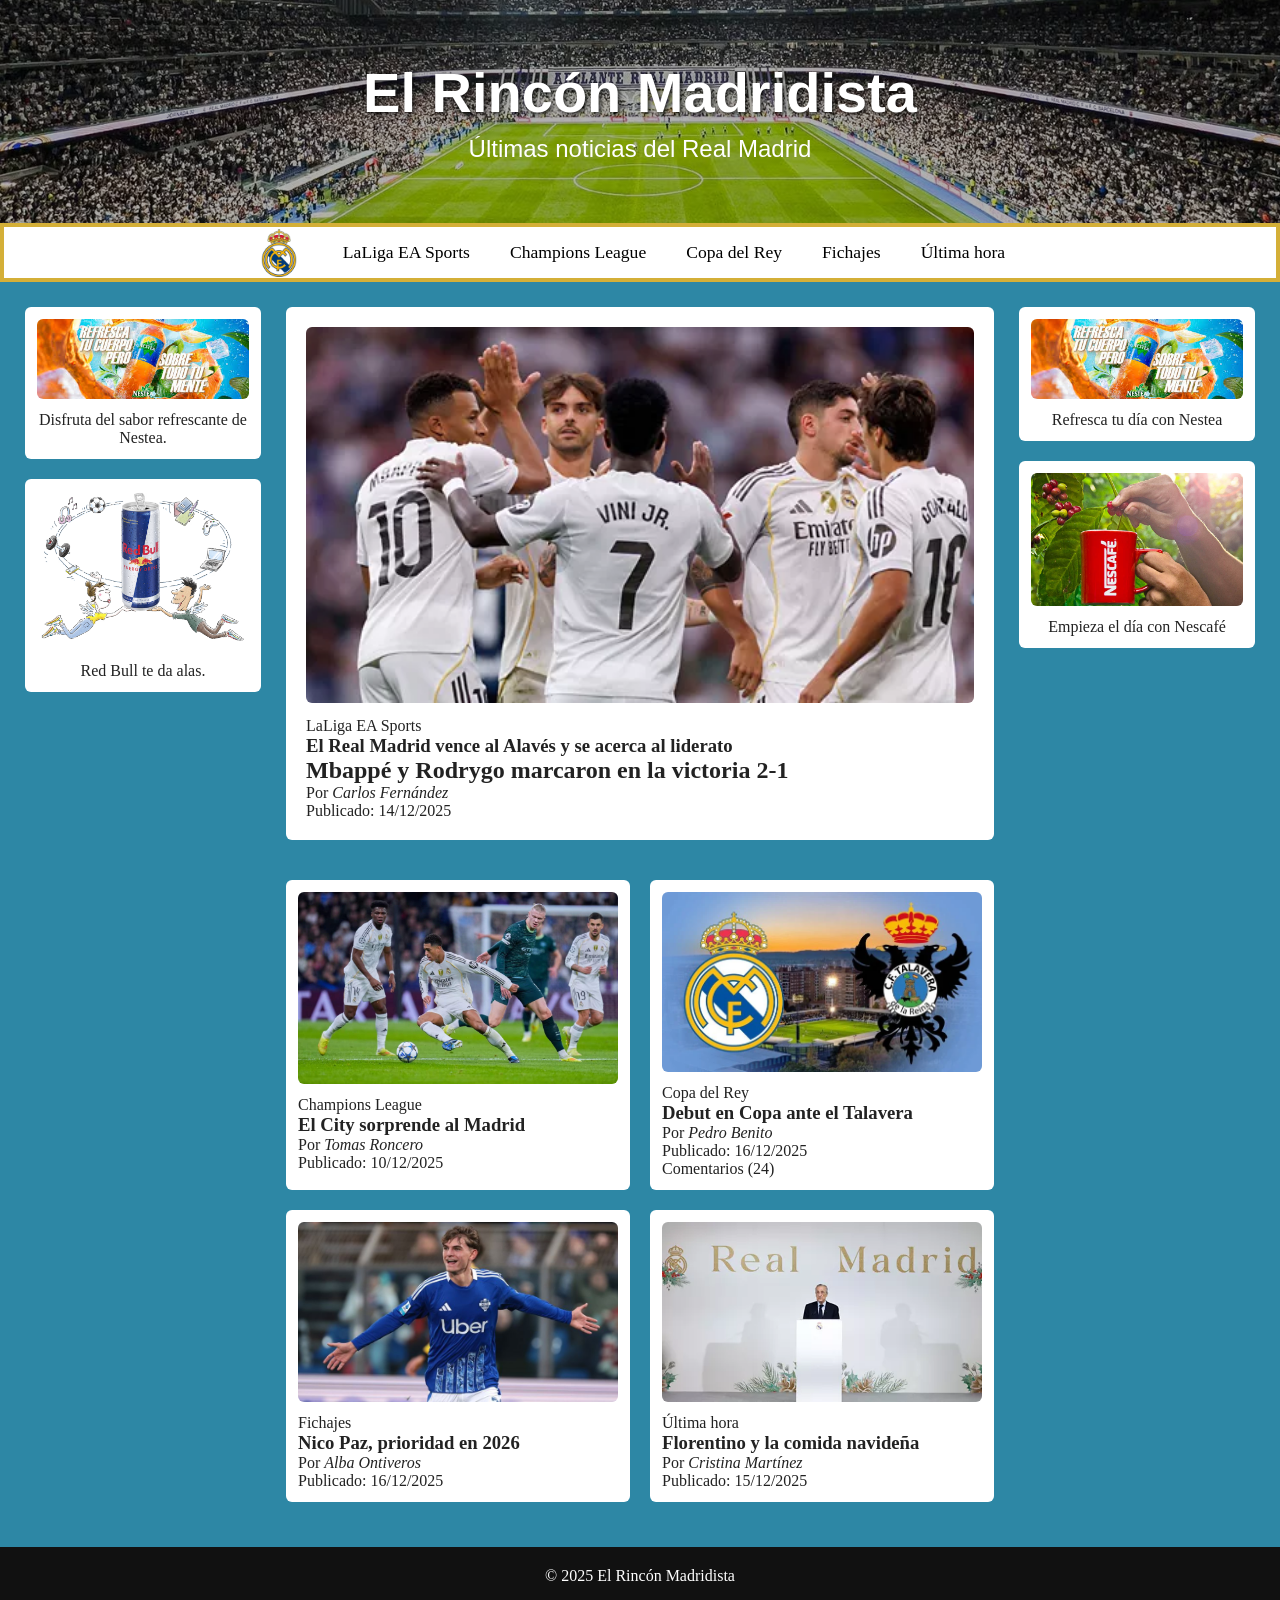
==== commit 47a06daf: "pagina web ok.inicio formulario" ====
--- a/index.html
+++ b/index.html
@@ -1,5 +1,5 @@
 <!DOCTYPE html>
-<html lang="en">
+<html lang="es">
 <head>
     <meta charset="UTF-8">
     <meta name="viewport" content="width=device-width, initial-scale=1.0">
@@ -8,240 +8,146 @@
     <link rel="stylesheet" href="./styles.css">
 </head>
 <body>
-    <header class="site-header">
-        <h1 class="site-title">El Rincón Madridista</h1>
-        <p class="site-tagline">Últimas noticias del Real Madrid</p>
-    </header>
-    <!--Menú de navegación-->
-    <nav class="main-nav">
-        <img class="nav-logo" src="./imgs/escudo.webp" alt="Escudo Real Madrid">
+
+<header class="site-header">
+    <h1 class="site-title">El Rincón Madridista</h1>
+    <p class="site-tagline">Últimas noticias del Real Madrid</p>
+</header>
+
+<nav class="main-nav">
+    <img class="nav-logo" src="./imgs/escudo.webp" alt="Escudo Real Madrid">
+    <input type="checkbox" id="nav-toggle" class="nav-toggle">
+    <label for="nav-toggle" class="nav-toggle-label">
+        <img src="./imgs/escudo.webp" alt="Escudo Real Madrid">
+    </label>
         <ul class="nav-list">
-            <li class="nav-item">LaLiga EA Sports</li>
-            <li class="nav-item">Champions League</li>
-            <li class="nav-item">Copa del Rey</li>
-            <li class="nav-item">Fichajes</li>
-            <li class="nav-item">Última hora</li>
+            <li>LaLiga EA Sports</li>
+            <li>Champions League</li>
+            <li>Copa del Rey</li>
+            <li>Fichajes</li>
+            <li>Última hora</li>
         </ul>
-    </nav>
-    <main class="layout">
-        <!-- Publicidad derecha -->
-        <aside class="ads-right ad-card">
-            <h2 class="ad-title">Publicidad</h2>
-            <blockquote class="ad-block">
-                <img class="ad-image" src="./imgs/nestea.jpeg" alt="Anuncio">
-                <p class="ad-text">
-                    Disfruta del sabor refrescante de Nestea, la bebida perfecta para 
-                    cualquier momento del día. ¡Pruébala hoy y siente la diferencia!
-                </p>
+</nav>
+
+<main class="layout">
+
+    <!-- Publicidad izquierda -->
+    <aside class="ads-left" aria-label="Publicidad">
+        <article class="ad-card">
+            <blockquote>
+                <img src="./imgs/nestea.jpeg" alt="Anuncio Nestea">
+                <p>Disfruta del sabor refrescante de Nestea.</p>
             </blockquote>
-        </aside>
-        <aside class="ads-right ad-card">
-            <blockquote class="ad-block">
-                <img class="ad-image" src="./imgs/taza-nescafe-publicidad.jpg" alt="Anuncio">
-                <p class="ad-text">
-                    Comienza tu día con una taza de Nescafé. El sabor inconfundible 
-                    del café que te despierta y te acompaña en cada momento. ¡Nescafé, 
-                    el café que te entiende!
-                </p>
+        </article>
+
+        <article class="ad-card">
+            <blockquote>
+                <img src="./imgs/red-bull-publicidad.avif" alt="Anuncio Red Bull">
+                <p>Red Bull te da alas.</p>
             </blockquote>
-        </aside>
+        </article>
+    </aside>
 
-        <!--Inicio noticia principal-->
-        <section class="main-news">
-            <article class="news-article">
-                <header class="article-header">
-                    <hgroup class="article-titles">
-                        <h1 class="article-title">EL Real Madrid vence al Alavés y se acerca al liderato</h1>
-                        <h2 class="article-subtitle">Mbappé y Rodrygo marcaron en la victoria 2-1 en Mendizorroza</h2>
-                    </hgroup>
-                    <p class="publish-date">Publicado: 14/12/2025</p>
+    <!-- Noticias -->
+    <section class="news-area">
+
+        <!-- Noticia principal -->
+        <article class="main-news">
+            <figure>
+                <img src="./imgs/Madrid_vs_Alaves.webp" alt="Jugadores celebrando">
+                <figcaption>LaLiga EA Sports</figcaption>
+            </figure>
+            <header>
+                <h1>El Real Madrid vence al Alavés y se acerca al liderato</h1>
+                <h2>Mbappé y Rodrygo marcaron en la victoria 2-1</h2>
+                <p>Por <cite>Carlos Fernández</cite></p>
+                <p class="publish-date">Publicado: <time datetime="2025-12-14">14/12/2025</time></p>
+            </header>
+        </article>
+
+        <!-- Noticias secundarias -->
+        <section class="news-grid">
+
+            <article class="news-card">
+                <figure>
+                    <img src="./imgs/madrid_city.jpeg" alt="Imagen de la noticia">
+                    <figcaption>Champions League</figcaption>
+                </figure>
+                <header>
+                    <h3>El City sorprende al Madrid</h3>
+                    <h2></h2>
+                    <p>Por <cite>Tomas Roncero</cite></p>
+                    <p class="publish-date">Publicado: <time datetime="2025-12-10">10/12/2025</time></p>
                 </header>
-                <figure class="article-figure">
-                    <img class="article-image" src="./imgs/Madrid_vs_Alaves.webp" alt="Jugadores del Real Madrid celebrando un gol">
-                    <figcaption class="figure-caption">Los jugadores celebran el gol de la victoria</figcaption>
+            </article>
+
+            <article class="news-card">
+                <figure>
+                    <img src="./imgs/madrid-vs-talavera.webp" alt="Imagen de la noticia">
+                    <figcaption>Copa del Rey</figcaption>
                 </figure>
-                <p class="article-text">
-                    El Real Madrid consiguió tres puntos vitales frente al
-                    Deportivo Alavés en la jornada 16 de LaLiga EA Sports.
-                    Kylian Mbappé abrió el marcador en el primer tiempo,
-                    pero Carlos Vicente empató para los locales en
-                    el minuto 68. Finalmente, Rodrygo anotó el gol decisivo
-                    en el 76’, asegurando la victoria blanca. 
-                    Con este resultado, el equipo de Xabi Alonso se coloca a 
-                    solo cuatro puntos del FC Barcelona en la tabla.
-                </p>
-                <footer class="article-footer">
-                    <p class="comments">Comentarios (16)</p>
-                </footer>
+                <header>
+                    <h3>Debut en Copa ante el Talavera</h3>
+                    <h2></h2>
+                    <p>Por <cite>Pedro Benito</cite></p>
+                    <p class="publish-date">Publicado: <time datetime="2025-12-16">16/12/2025</time></p>
+                </header>
+                <footer><p>Comentarios (24)</p></footer>
             </article>
-        </section>
-        <!--Fin noticia principal-->
 
-        <!--Inicio de las noticias secundarias-->
-        <section class="news-grid">
-            <!--Inicio noticia secundaria 1-->
             <article class="news-card">
-                <header class="article-header">
-                    <hgroup class="article-titles">
-                        <h1 class="article-title">El Manchester City sorprende al Real Madrid en el Bernabéu</h1>
-                        <h2 class="article-subtitle">Los ingleses remontaron y ganaron 2-1 en la sexta jornada de Champions</h2>
-                    </hgroup>
-                    <p class="publish-date">Publicado: 10/12/2025</p>
+                <figure>
+                    <img src="./imgs/Nico Paz.jpg" alt="Imagen de la noticia">
+                    <figcaption>Fichajes</figcaption>
+                </figure>
+                <header>
+                    <h3>Nico Paz, prioridad en 2026</h3>
+                    <h2></h2>
+                    <p>Por <cite>Alba Ontiveros</cite></p>
+                    <p class="publish-date">Publicado: <time datetime="2025-12-16">16/12/2025</time></p>
                 </header>
-                <figure class="article-figure">
-                    <img class="article-image" src="./imgs/Madrid vs City.jpeg" alt="Bellingham lamentándose de la derrota al acaabar el partido">
-                    <figcaption class="figure-caption">Bellingham lamenta la derrota tras el pitido final</figcaption>
+            </article>
+
+            <article class="news-card">
+                <figure>
+                    <img src="./imgs/Florentino comida navidad.webp" alt="Imagen de la noticia">
+                    <figcaption>Última hora</figcaption>
                 </figure>
-                <p class="article-text">
-                    El Real Madrid cayó en casa frente al Manchester City en la última jornada
-                    de la fase de liga de la Champions League. Rodrygo adelantó a los blancos
-                    en el minuto 27, pero Nico O’Reilly y Erling Haaland dieron la vuelta al
-                    marcador antes del descanso. A pesar de la presión en la segunda parte, 
-                    el equipo de Xabi Alonso no logró empatar y terminó con una derrota que 
-                    complica su clasificación directa.
-                </p>
-                <footer class="article-footer">
-                    <p class="comments">Comentarios (8)</p>
-                </footer>
+                <header>
+                    <h3>Florentino y la comida navideña</h3>
+                    <h2></h2>
+                    <p>Por <cite>Cristina Martínez</cite></p>
+                    <p class="publish-date">Publicado: <time datetime="2025-12-15">15/12/2025</time></p>
+                </header>
             </article>
-            <!--Fin noticia secundaria 1-->  
-            
-            <!--Inicio noticia secundaria 2-->
-            <article class="news-card">
-                <header>
-                    <hgroup>
-                        <h1 class="article-title">El Real Madrid debutará en Copa contra el Talavera</h1>
-                        <h2 class="article-subtitle">El partido se jugará el 17 de diciembre en El Prado, dieciseisavos de final</h2>
-                    </hgroup>
-                    <p class="publish-date">Publicado: 16/12/2025</p>
-                </header>
-                <figure class="article-figure">
-                    <img class="article-image" src="./imgs/Madrid vs Talavera.jpeg" alt="Real Madrid vs Talavera de la Reina">
-                    <figcaption class="figure-caption">Real Madrid vs Talavera de la Reina</figcaption>
-                </figure>
-                <p class="article-text">
-                    El Real Madrid afronta su estreno en la Copa del Rey 2025-26 contra el 
-                    Talavera de la Reina. El encuentro se disputará en el estadio El Prado 
-                    el miércoles 17 de diciembre. Será la primera vez que ambos equipos se
-                    enfrenten en esta competición. El conjunto blanco llega con la obligación 
-                    de avanzar en el torneo y mantener vivas sus opciones de conquistar un 
-                    título que no gana desde 2023.
-                </p>
-                <footer class="article-footer">
-                    <p class="comments">Comentarios (24)</p>
-                </footer>
-            </article>
-            <!--Fin noticia secundaria 2-->
-
-            <!--Inicio noticia secundaria 3-->
-            <article class="news-card">
-                <header>
-                    <hgroup>
-                        <h1 class="article-title">Nico Paz, prioridad para el Real Madrid en 2026</h1>
-                        <h2 class="article-subtitle">El club blanco planea activar su cláusula de recompra tras su gran temporada en Italia</h2>
-                    </hgroup>
-                    <p class="publish-date">Publicado: 16/12/2025</p>
-                </header>
-                <figure class="article-figure">
-                    <img class="article-image" src="./imgs/Nico Paz.jpg" alt="Nico Paz con el Como de la Serie A">
-                    <figcaption class="figure-caption">Nico Paz con el Como de la Serie A</figcaption>
-                </figure>
-                <p class="article-text">
-                    Nico Paz, actualmente en el Como de la Serie A, se ha convertido en una de las 
-                    sensaciones del fútbol europeo. Con cinco goles y cinco asistencias, el mediapunta 
-                    argentino ha despertado el interés de la dirección deportiva del Real Madrid. Según 
-                    medios especializados, el club blanco activará la cláusula de recompra de 10 millones 
-                    de euros en junio de 2026. Su regreso supondría un refuerzo inmediato para el centro 
-                    del campo y podría afectar al rol de otros jóvenes como Arda Güler.
-                </p>
-                <footer class="article-footer">
-                    <p class="comments">Comentarios (30)</p>
-                </footer>
-            </article>
-            <!--Fin noticia secundaria 3-->
-
-            <!--Inicio noticia secundaria 4-->
-            <article class="news-card">
-                <header>
-                    <hgroup>
-                        <h1 class="article-title">Florentino Pérez presidió la comida de Navidad con los medios</h1>
-                        <h2 class="article-subtitle">El presidente del Real Madrid destacó la unidad del club en estas fechas</h2>
-                    </hgroup>
-                    <p class="publish-date">Publicado: 15/12/2025</p>
-                </header>
-                <figure class="article-figure">
-                    <img class="article-image" src="./imgs/Florentino comida navidad.webp" alt="Florentino Pérez en la comida de Navidad">
-                    <figcaption class="figure-caption">Florentino Pérez en la comida de Navidad</figcaption>
-                </figure>
-                <p class="article-text">
-                    Florentino Pérez compartió un almuerzo navideño con periodistas deportivos 
-                    en la Ciudad Real Madrid. Durante el encuentro, el presidente subrayó la 
-                    importancia de la unión entre plantilla, cuerpo técnico y afición para afrontar 
-                    los retos de la temporada. También recordó los éxitos recientes y la ambición 
-                    de seguir compitiendo por todos los títulos.
-                </p>
-                <footer class="article-footer">
-                    <p class="comments">Comentarios (15)</p>
-                </footer>
-            </article>
-            <!--Fin noticia secundaria 4-->
-
-            <!--Inicio noticia secundaria 5-->
-            <article class="news-card">
-                <header>
-                    <hgroup>
-                        <h1 class="article-title">El Comité Técnico de Árbitros no admite penalti a Vinícius</h1>
-                        <h2 class="article-subtitle">El brasileño reclamó una falta en el área ante el Alavés que no fue señalada</h2>
-                    </hgroup>
-                    <p class="publish-date">Publicado: 16/12/2025</p>
-                </header>
-                <figure class="article-figure">
-                    <img class="article-image" src="./imgs/Vinicius penalti.webp" alt="Posible penalti para el Real Madrid">
-                    <figcaption class="figure-caption">Posible penalti para el Real Madrid</figcaption>
-                </figure>
-                <p class="article-text">
-                    El Real Madrid volvió a verse envuelto en polémica arbitral tras el partido contra 
-                    el Alavés. Vinícius Jr. reclamó un penalti por un golpe dentro del área, pero el 
-                    árbitro González Fuertes no lo señaló. El Comité Técnico de Árbitros respaldó la 
-                    decisión, alegando “falta de intensidad” en la acción. La situación ha generado 
-                    debate en la prensa y en la afición blanca.
-                </p>
-                <footer class="article-footer">
-                    <p class="comments">Comentarios (20)</p>
-                </footer>
-            </article>
-            <!--Fin noticia secundaria 5-->
 
         </section>
-        <!--Fin de las noticias secundarias-->
 
-        <!--Inicio publicidad-->
-        <aside class="ads-left ad-card">
-            <h2 class="ad-title">Publicidad</h2>
-            <blockquote class="ad-block">
-                <img class="ad-image" src="./imgs/nestea.jpeg" alt="Anuncio">
-                <p class="ad-text">
-                    Disfruta del sabor refrescante de Nestea, la bebida perfecta para 
-                    cualquier momento del día. ¡Pruébala hoy y siente la diferencia!
-                </p>
+    </section>
+
+    <!-- Publicidad derecha -->
+    <aside class="ads-right" aria-label="Publicidad">
+        <article class="ad-card">
+            <blockquote>
+                <img src="./imgs/nestea.jpeg" alt="">
+                <p>Refresca tu día con Nestea</p>
             </blockquote>
-        </aside>
-        <aside class="ads-left ad-card">
-            <blockquote class="ad-block">
-                <img class="ad-image" src="./imgs/red-bull-publicidad.avif" alt="Anuncio">
-                <p class="ad-text">
-                    Red Bull te da alas. Mantente activo y lleno de energía con 
-                    nuestra bebida energética líder en el mercado. ¡Red Bull te impulsa a alcanzar tus metas!
-                </p>
+        </article>
+
+        <article class="ad-card">
+            <blockquote>
+                <img src="./imgs/taza-nescafe-publicidad.jpg" alt="">
+                <p>Empieza el día con Nescafé</p>
             </blockquote>
-        </aside>
-        
-        <!--Fin publicidad-->
+        </article>
 
-        <footer class="site-footer">
-            <p>&copy; 2025 El Rincón Madridista. Todos los derechos reservados.</p>
-        </footer>
-    </main>
+    </aside>
+
+</main>
+
+<footer class="site-footer">
+    <p>&copy; 2025 El Rincón Madridista</p>
+</footer>
 
 </body>
-</html> +</html>
--- a/styles.css
+++ b/styles.css
@@ -5,10 +5,11 @@
 }
 
 body {
-    background: #8A2BE2;
+    background: #2d87a5;
     color: #222;
 }
 
+/* HEADER (igual que el tuyo) */
 .site-header {
     text-align: center;
     padding: 60px 25px;
@@ -32,6 +33,12 @@
     font-size: 1.5rem;
 }
 
+/* NAV (igual que el tuyo) */
+.nav-toggle,
+.nav-toggle-label {
+    display: none;
+}
+
 .main-nav {
     background: #ffffff; 
     display: flex;
@@ -53,6 +60,7 @@
     justify-content: center;
     list-style: none;
 }
+
 .main-nav li {
     color: rgb(0, 0, 0);
     padding: 15px 20px;
@@ -64,9 +72,7 @@
     color: #ffffff;
 }
 
-/*
-
-
+/* LAYOUT */
 .layout {
     display: grid;
     grid-template-columns: 1fr 3fr 1fr;
@@ -74,40 +80,64 @@
     padding: 25px;
 }
 
-
-.ads-left, .ads-right {
+/* PUBLICIDAD STICKY (FIX REAL) */
+.ads-left {
+    grid-column: 1;
     display: flex;
     flex-direction: column;
     gap: 20px;
+
     position: sticky;
-    top: 110px;
+    top: 20px; /* como el nav no es sticky, solo margen */
+
+    align-self: start; /* CLAVE */
+    height: fit-content; /* CLAVE */
+}
+
+.ads-right {
+    grid-column: 3;
+    display: flex;
+    flex-direction: column;
+    gap: 20px;
+
+    position: sticky;
+    top: 20px;
+
     align-self: start;
-}
-
+    height: fit-content;
+}
+
+/* TARJETAS PUBLICIDAD */
 .ad-card {
     background: white;
-    padding: 15px;
+    padding: 12px;
     border-radius: 6px;
     text-align: center;
 }
 
 .ad-card img {
-    width: 100%;
-    border-radius: 6px;
-    margin-bottom: 10px;
-}
-
-
+    width: auto;
+    height: auto; /* evita que se alarguen */
+    max-width: 100%;
+    min-width: none;
+    border-radius: 6px;
+    margin-bottom: 8px;
+}
+
+/* NOTICIAS */
 .news-area {
+    grid-column: 2;
     display: flex;
     flex-direction: column;
     gap: 20px;
 }
 
+/* NOTICIA PRINCIPAL */
 .main-news {
     background: white;
     padding: 20px;
     border-radius: 6px;
+    margin-bottom: 20px;
 }
 
 .main-news img {
@@ -116,56 +146,229 @@
     margin-bottom: 10px;
 }
 
+/* GRID NOTICIAS SECUNDARIAS (más compactas) */
 .news-grid {
     display: grid;
-    grid-template-columns: repeat(4, 1fr);
-    gap: 20px;
-}
-
+    grid-template-columns: repeat(auto-fit, minmax(250px, 1fr));
+    gap: 20px;
+}
+
+/* TARJETAS NOTICIAS */
 .news-card {
     background: white;
-    padding: 15px;
+    padding: 12px;
     border-radius: 6px;
 }
 
 .news-card img {
-    width: 100%;
+    width: auto;
+    height: auto; /* evita que se alarguen */
+    max-width: 100%;
+    min-width: none;
     border-radius: 6px;
     margin-bottom: 8px;
+}
+
+.news-card h1 {
+    font-size: 1rem;
+}
+
+.news-card h2 {
+    font-size: 0.85rem;
+    color: gray;
 }
 
 .author {
     color: gray;
-    font-size: 14px;
-}
-
-
+    font-size: 0.875rem;
+}
+
+/* FOOTER */
 .site-footer {
     text-align: center;
     padding: 20px;
     background: #111;
     color: white;
     margin-top: 20px;
-}
-
-
+    margin-left: -25px;
+    margin-right: -25px;
+}
+
+/* RESPONSIVE */
+/* ===================== */
+/* TABLET (<=1000px) */
+/* ===================== */
 @media (max-width: 1000px) {
+
+    .layout {
+        display: grid;
+        grid-template-columns: 1fr; /* todo en una columna */
+        grid-template-areas:
+            "ads-left"
+            "news"
+            "ads-right";
+        gap: 20px;
+    }
+
+    /* Publicidad izquierda: dos tarjetas lado a lado */
+    .ads-left {
+        grid-area: ads-left;
+        position: static;
+        display: grid;
+        grid-template-columns: repeat(2, 1fr); /* dos tarjetas en una fila */
+        gap: 15px;
+        width: 100%;
+    }
+
+    /* Noticias en medio */
+    .news-area {
+        grid-area: news;
+        display: block;
+    }
+
+    /* Publicidad derecha: dos tarjetas lado a lado */
+    .ads-right {
+        grid-area: ads-right;
+        position: static;
+        display: grid;
+        grid-template-columns: repeat(2, 1fr); /* dos tarjetas en una fila */
+        gap: 15px;
+        width: 100%;
+    }
+
+    /* Tarjetas de publicidad */
+    .ad-card {
+        width: 100%;
+    }
+
+    .ad-card img {
+        width: 100%;
+        height: 160px;
+        object-fit: cover;
+        border-radius: 6px;
+    }
+
+    /* Noticias secundarias: 2 por fila */
     .news-grid {
+        display: grid;
         grid-template-columns: repeat(2, 1fr);
-    }
-}
-
-
+        gap: 20px;
+    }
+}
+
+/* ===================== */
+/* MÓVIL (<=600px) */
+/* ===================== */
 @media (max-width: 600px) {
+    .nav-logo{
+        display: none;
+    }
+.main-nav {
+        display: flex;
+        flex-direction: column;
+        align-items: center;
+        position: relative;
+    }
+
+    /* 👉 ocultamos menú SIEMPRE en móvil */
+    .main-nav ul {
+        display: none;
+        position: absolute;
+        top: 100%;
+        left: 0;
+        width: 100%;
+        flex-direction: column;
+        background: rgba(0,0,0,0.8);
+        border-radius: 6px;
+        z-index: 10;
+    }
+
+    /* estilo items */
+    .main-nav ul li {
+        color: white;
+        padding: 10px 0;
+        text-align: center;
+    }
+
+    .main-nav ul li:hover {
+        background: #D4AF37;
+        color: black;
+    }
+
+    /* 👉 mostrar al clicar la imagen */
+    .nav-toggle:checked ~ ul {
+        display: flex;
+    }
+
+    /* 👉 ocultamos el checkbox (pero funciona) */
+    .nav-toggle {
+        position: absolute;
+        opacity: 0;
+        pointer-events: none;
+    }
+
+    /* 👉 mostramos la imagen del menú */
+    .main-nav label {
+        display: block;
+        cursor: pointer;
+    }
+
+    /* 👉 opcional: tamaño de la imagen */
+    .main-nav label img {
+        height: 40px;
+    }
     .layout {
+        display: grid;
         grid-template-columns: 1fr;
-    }
-
-    .ads-left, .ads-right {
+        grid-template-areas:
+            "ads-left"
+            "news"
+            "ads-right";
+        gap: 15px;
+    }
+
+    /* Publicidad izquierda: dos tarjetas lado a lado */
+    .ads-left {
+        grid-area: ads-left;
         position: static;
-    }
-
+        display: grid;
+        grid-template-columns: repeat(2, 1fr);
+        gap: 10px;
+        width: 100%;
+    }
+
+    /* Noticias */
+    .news-area {
+        grid-area: news;
+        display: block;
+    }
+
+    /* Publicidad derecha: dos tarjetas lado a lado */
+    .ads-right {
+        grid-area: ads-right;
+        position: static;
+        display: grid;
+        grid-template-columns: repeat(2, 1fr);
+        gap: 10px;
+        width: 100%;
+    }
+
+    /* Tarjetas de publicidad */
+    .ad-card {
+        width: 100%;
+    }
+
+    .ad-card img {
+        width: 100%;
+        height: 140px;
+        object-fit: cover;
+        border-radius: 6px;
+    }
+
+    /* Noticias secundarias: 1 por fila */
     .news-grid {
+        display: grid;
         grid-template-columns: 1fr;
-    }
-}*/+        gap: 15px;
+    }
+}
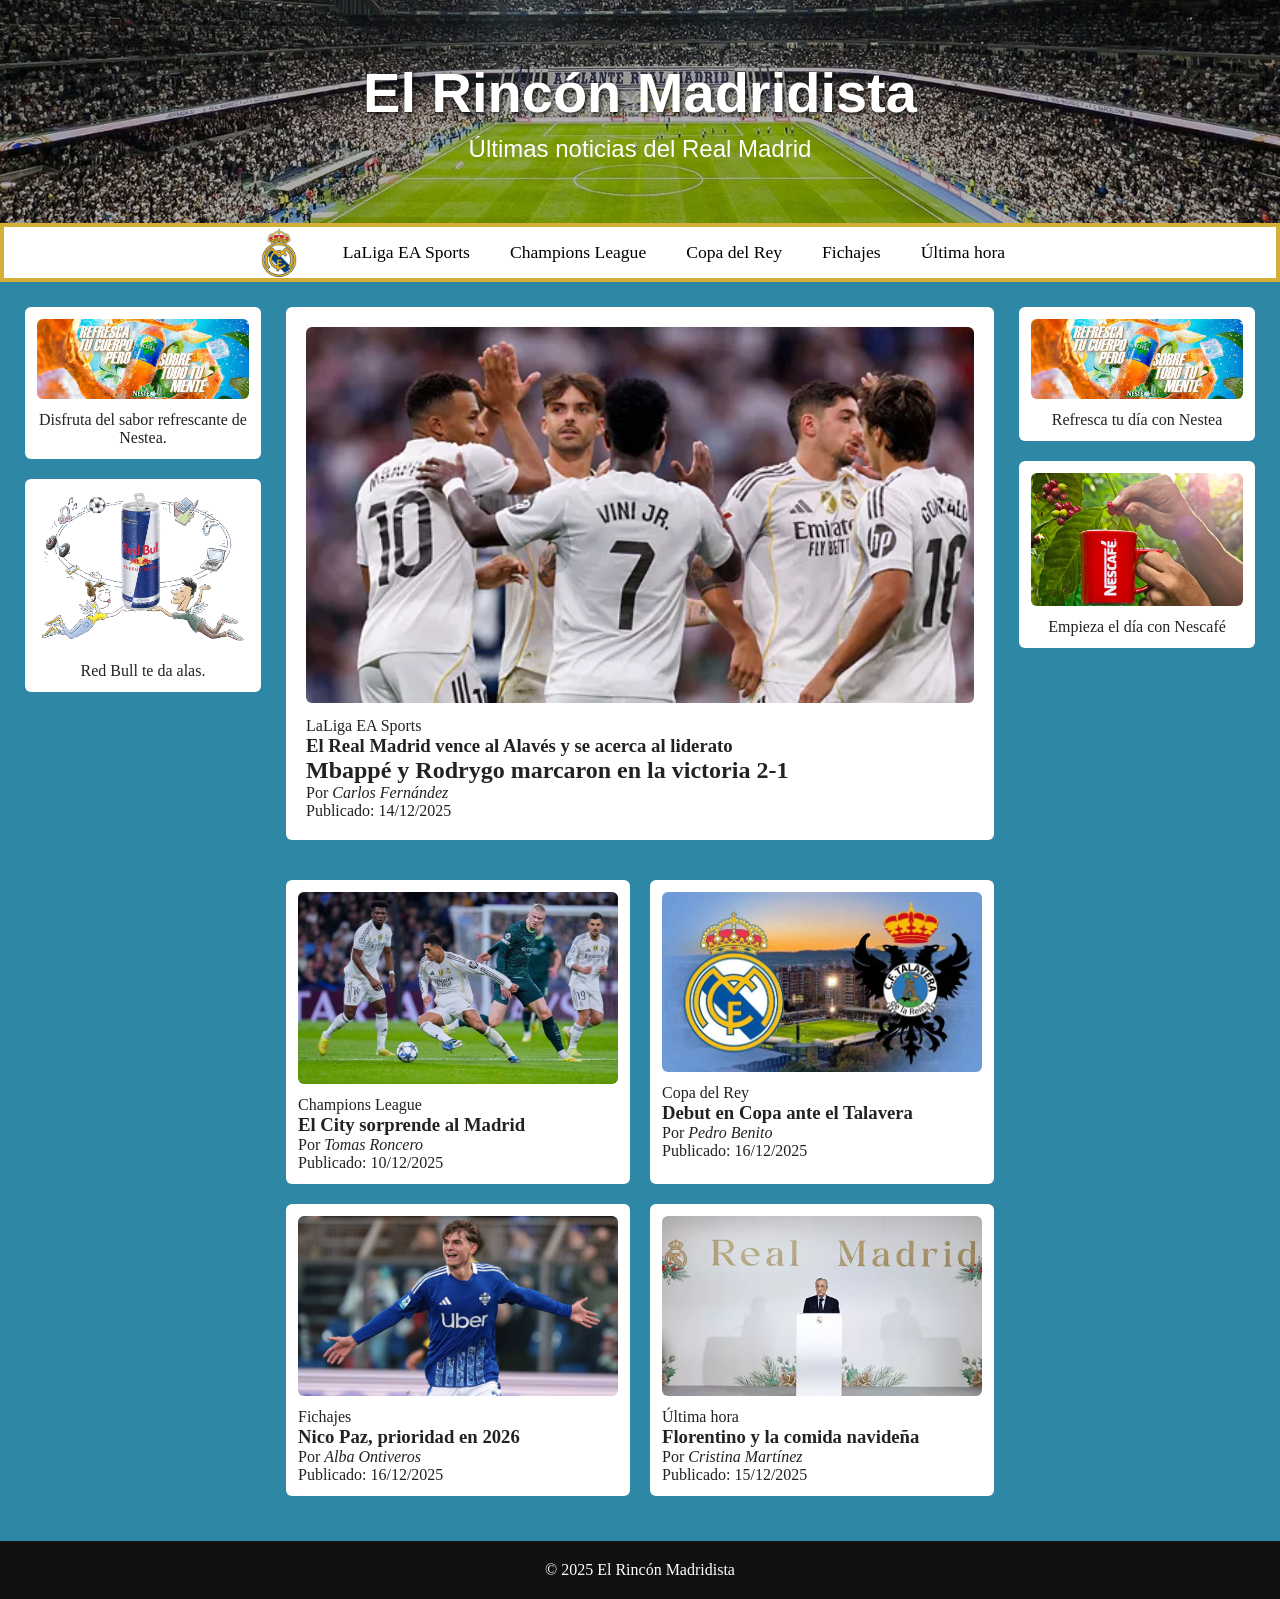
==== commit 3703093e: "estructura formulario ok" ====
--- a/index.html
+++ b/index.html
@@ -92,7 +92,6 @@
                     <p>Por <cite>Pedro Benito</cite></p>
                     <p class="publish-date">Publicado: <time datetime="2025-12-16">16/12/2025</time></p>
                 </header>
-                <footer><p>Comentarios (24)</p></footer>
             </article>
 
             <article class="news-card">
--- a/styles.css
+++ b/styles.css
@@ -332,7 +332,7 @@
         grid-area: ads-left;
         position: static;
         display: grid;
-        grid-template-columns: repeat(2, 1fr);
+        grid-template-columns:1fr;
         gap: 10px;
         width: 100%;
     }
@@ -348,10 +348,11 @@
         grid-area: ads-right;
         position: static;
         display: grid;
-        grid-template-columns: repeat(2, 1fr);
+        grid-template-columns: 1fr;
         gap: 10px;
         width: 100%;
     }
+ 
 
     /* Tarjetas de publicidad */
     .ad-card {
@@ -360,9 +361,9 @@
 
     .ad-card img {
         width: 100%;
-        height: 140px;
-        object-fit: cover;
-        border-radius: 6px;
+    height: 150px;
+    object-fit: contain;
+    background: white;
     }
 
     /* Noticias secundarias: 1 por fila */
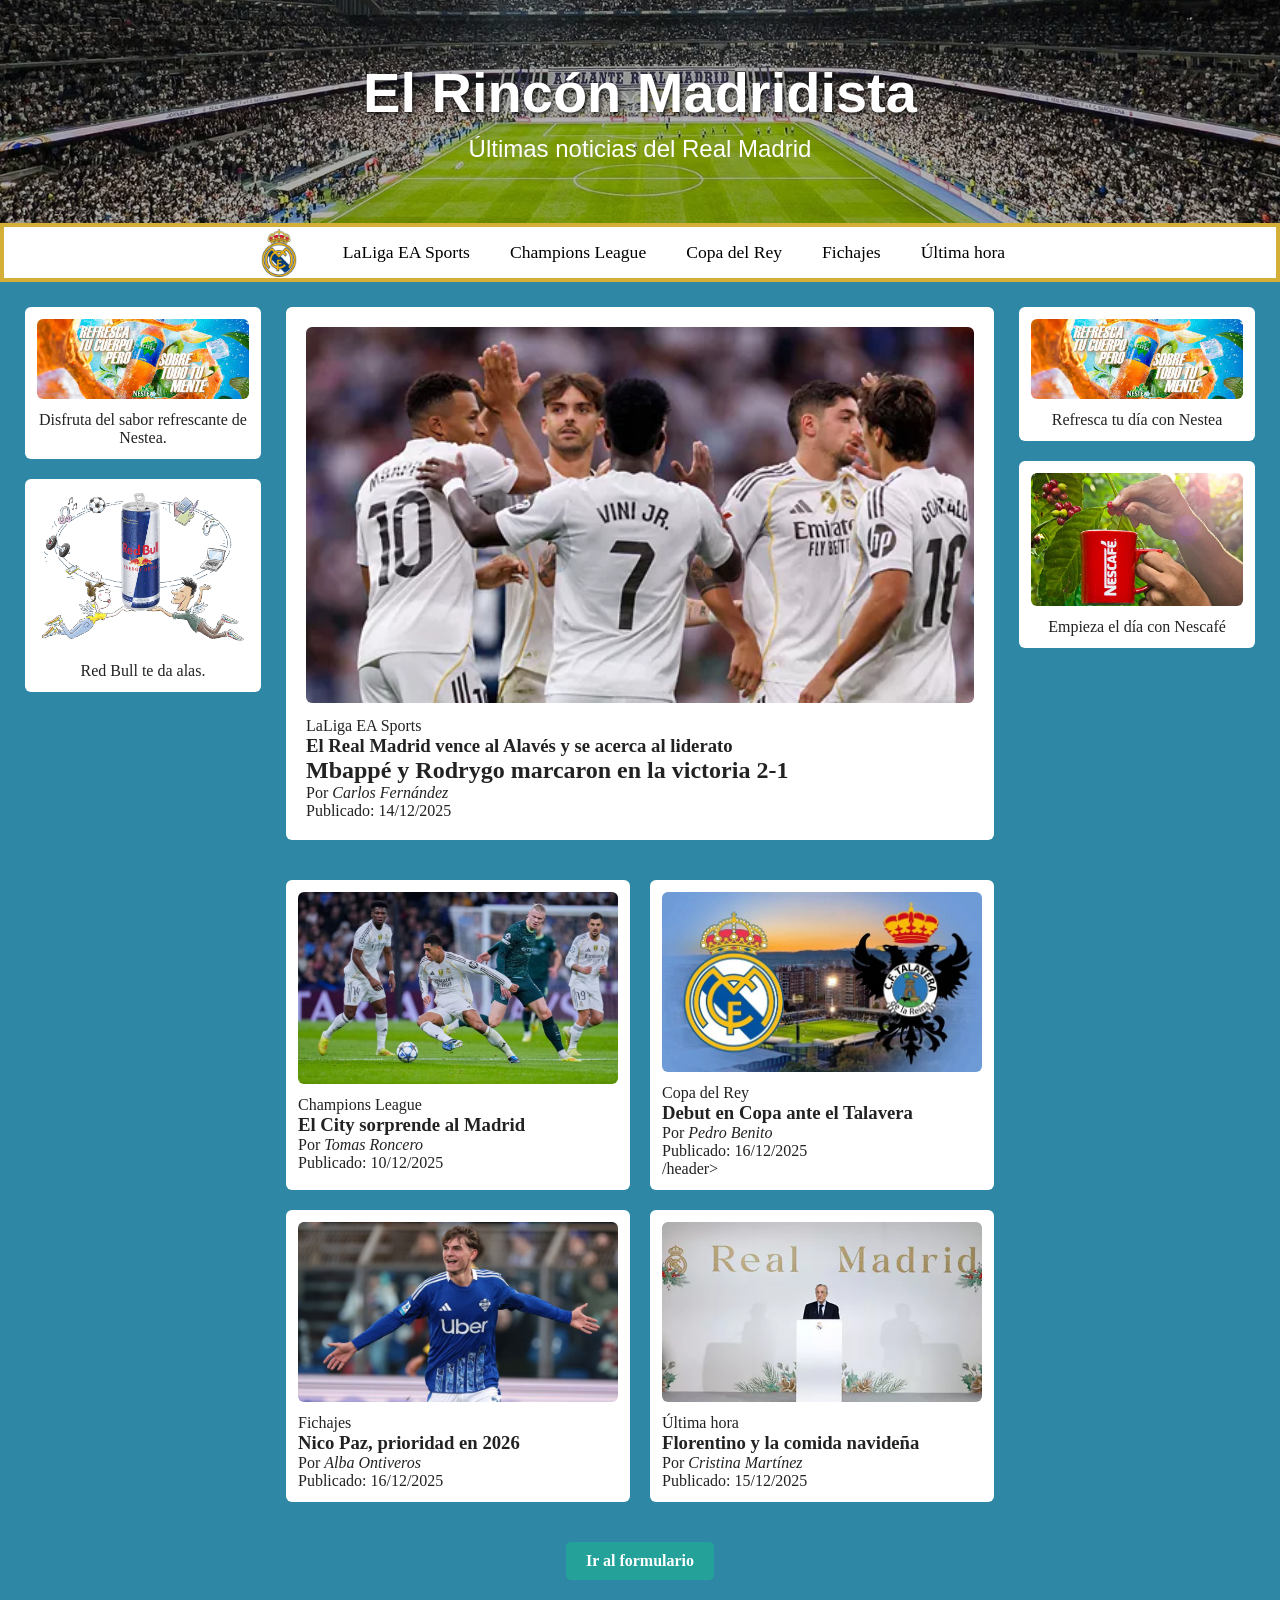
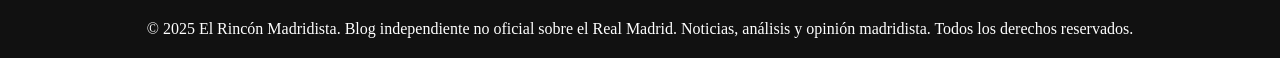
==== commit 742204de: "formulario ok. FInal" ====
--- a/index.html
+++ b/index.html
@@ -1,152 +1,147 @@
 <!DOCTYPE html>
 <html lang="es">
-<head>
-    <meta charset="UTF-8">
-    <meta name="viewport" content="width=device-width, initial-scale=1.0">
-    <meta name="description" content="Un periódico digital madridista">
-    <title>El Rincón Madridista</title>
-    <link rel="stylesheet" href="./styles.css">
-</head>
-<body>
+    <head>
+        <meta charset="UTF-8">
+        <meta name="viewport" content="width=device-width, initial-scale=1.0">
+        <meta name="description" content="Un periódico digital madridista">
+        <title>El Rincón Madridista</title>
+        <link rel="stylesheet" href="./styles.css">
+    </head>
+    <body>
 
-<header class="site-header">
-    <h1 class="site-title">El Rincón Madridista</h1>
-    <p class="site-tagline">Últimas noticias del Real Madrid</p>
-</header>
+        <header class="site-header">
+            <h1 class="site-title">El Rincón Madridista</h1>
+            <p class="site-tagline">Últimas noticias del Real Madrid</p>    
+        </header>
 
-<nav class="main-nav">
-    <img class="nav-logo" src="./imgs/escudo.webp" alt="Escudo Real Madrid">
-    <input type="checkbox" id="nav-toggle" class="nav-toggle">
-    <label for="nav-toggle" class="nav-toggle-label">
-        <img src="./imgs/escudo.webp" alt="Escudo Real Madrid">
-    </label>
-        <ul class="nav-list">
-            <li>LaLiga EA Sports</li>
-            <li>Champions League</li>
-            <li>Copa del Rey</li>
-            <li>Fichajes</li>
-            <li>Última hora</li>
-        </ul>
-</nav>
+        <nav class="main-nav">
+            <img class="nav-logo" src="./imgs/escudo.webp" alt="Escudo Real Madrid">
+            <input type="checkbox" id="nav-toggle" class="nav-toggle">
+            <label for="nav-toggle" class="nav-toggle-label">
+                <img src="./imgs/escudo.webp" alt="Escudo Real Madrid">
+            </label>
+            <ul class="nav-list">
+                <li>LaLiga EA Sports</li>
+                <li>Champions League</li>
+                <li>Copa del Rey</li>
+                <li>Fichajes</li>
+                <li>Última hora</li>
+            </ul>
+        </nav>
 
-<main class="layout">
+        <main class="layout">
+            <!-- Publicidad izquierda -->
+            <aside class="ads-left" aria-label="Publicidad">
+                <article class="ad-card">
+                    <blockquote>
+                        <img src="./imgs/nestea.jpeg" alt="Anuncio Nestea">
+                        <p>Disfruta del sabor refrescante de Nestea.</p>
+                    </blockquote>
+                </article>
 
-    <!-- Publicidad izquierda -->
-    <aside class="ads-left" aria-label="Publicidad">
-        <article class="ad-card">
-            <blockquote>
-                <img src="./imgs/nestea.jpeg" alt="Anuncio Nestea">
-                <p>Disfruta del sabor refrescante de Nestea.</p>
-            </blockquote>
-        </article>
+                <article class="ad-card">
+                    <blockquote>
+                        <img src="./imgs/red-bull-publicidad.avif" alt="Anuncio Red Bull">
+                        <p>Red Bull te da alas.</p>
+                    </blockquote>
+                </article>
+            </aside>
 
-        <article class="ad-card">
-            <blockquote>
-                <img src="./imgs/red-bull-publicidad.avif" alt="Anuncio Red Bull">
-                <p>Red Bull te da alas.</p>
-            </blockquote>
-        </article>
-    </aside>
+            <!-- Noticias -->
+            <section class="news-area">
+                <!-- Noticia principal -->
+                <article class="main-news">
+                    <figure>
+                        <img src="./imgs/Madrid_vs_Alaves.webp" alt="Jugadores celebrando">
+                        <figcaption>LaLiga EA Sports</figcaption>
+                    </figure>
+                    <header>
+                        <h1>El Real Madrid vence al Alavés y se acerca al liderato</h1>
+                        <h2>Mbappé y Rodrygo marcaron en la victoria 2-1</h2>
+                        <p>Por <cite>Carlos Fernández</cite></p>
+                        <p class="publish-date">Publicado: <time datetime="2025-12-14">14/12/2025</time></p>
+                    </header>
+                </article>
 
-    <!-- Noticias -->
-    <section class="news-area">
+                <!-- Noticias secundarias -->
+                <section class="news-grid">
 
-        <!-- Noticia principal -->
-        <article class="main-news">
-            <figure>
-                <img src="./imgs/Madrid_vs_Alaves.webp" alt="Jugadores celebrando">
-                <figcaption>LaLiga EA Sports</figcaption>
-            </figure>
-            <header>
-                <h1>El Real Madrid vence al Alavés y se acerca al liderato</h1>
-                <h2>Mbappé y Rodrygo marcaron en la victoria 2-1</h2>
-                <p>Por <cite>Carlos Fernández</cite></p>
-                <p class="publish-date">Publicado: <time datetime="2025-12-14">14/12/2025</time></p>
-            </header>
-        </article>
+                    <article class="news-card">
+                        <figure>
+                            <img src="./imgs/madrid_city.jpeg" alt="Imagen de la noticia">
+                            <figcaption>Champions League</figcaption>
+                        </figure>
+                        <header>
+                            <h3>El City sorprende al Madrid</h3>                        
+                            <p>Por <cite>Tomas Roncero</cite></p>
+                            <p class="publish-date">Publicado: <time datetime="2025-12-10">10/12/2025</time></p>
+                        </header>
+                    </article>
 
-        <!-- Noticias secundarias -->
-        <section class="news-grid">
+                    <article class="news-card">
+                        <figure>
+                            <img src="./imgs/madrid-vs-talavera.webp" alt="Imagen de la noticia">
+                        <figcaption>Copa del Rey</figcaption>
+                        </figure>
+                        <header>
+                            <h3>Debut en Copa ante el Talavera</h3>                        
+                            <p>Por <cite>Pedro Benito</cite></p>
+                            <p class="publish-date">Publicado: <time datetime="2025-12-16">16/12/2025</time></p>
+                        /header>
+                    </article>
 
-            <article class="news-card">
-                <figure>
-                    <img src="./imgs/madrid_city.jpeg" alt="Imagen de la noticia">
-                    <figcaption>Champions League</figcaption>
-                </figure>
-                <header>
-                    <h3>El City sorprende al Madrid</h3>
-                    <h2></h2>
-                    <p>Por <cite>Tomas Roncero</cite></p>
-                    <p class="publish-date">Publicado: <time datetime="2025-12-10">10/12/2025</time></p>
-                </header>
-            </article>
+                    <article class="news-card">
+                        <figure>
+                            <img src="./imgs/Nico Paz.jpg" alt="Imagen de la noticia">
+                            <figcaption>Fichajes</figcaption>
+                        </figure>
+                        <header>
+                            <h3>Nico Paz, prioridad en 2026</h3>
+                            <p>Por <cite>Alba Ontiveros</cite></p>
+                            <p class="publish-date">Publicado: <time datetime="2025-12-16">16/12/2025</time></p>
+                        </header>
+                    </article>
 
-            <article class="news-card">
-                <figure>
-                    <img src="./imgs/madrid-vs-talavera.webp" alt="Imagen de la noticia">
-                    <figcaption>Copa del Rey</figcaption>
-                </figure>
-                <header>
-                    <h3>Debut en Copa ante el Talavera</h3>
-                    <h2></h2>
-                    <p>Por <cite>Pedro Benito</cite></p>
-                    <p class="publish-date">Publicado: <time datetime="2025-12-16">16/12/2025</time></p>
-                </header>
-            </article>
+                    <article class="news-card">
+                        <figure>
+                            <img src="./imgs/Florentino comida navidad.webp" alt="Imagen de la noticia">
+                            <figcaption>Última hora</figcaption>
+                        </figure>
+                        <header>
+                            <h3>Florentino y la comida navideña</h3>
+                            <p>Por <cite>Cristina Martínez</cite></p>
+                            <p class="publish-date">Publicado: <time datetime="2025-12-15">15/12/2025</time></p>
+                        </header>
+                    </article>
 
-            <article class="news-card">
-                <figure>
-                    <img src="./imgs/Nico Paz.jpg" alt="Imagen de la noticia">
-                    <figcaption>Fichajes</figcaption>
-                </figure>
-                <header>
-                    <h3>Nico Paz, prioridad en 2026</h3>
-                    <h2></h2>
-                    <p>Por <cite>Alba Ontiveros</cite></p>
-                    <p class="publish-date">Publicado: <time datetime="2025-12-16">16/12/2025</time></p>
-                </header>
-            </article>
+                </section>
 
-            <article class="news-card">
-                <figure>
-                    <img src="./imgs/Florentino comida navidad.webp" alt="Imagen de la noticia">
-                    <figcaption>Última hora</figcaption>
-                </figure>
-                <header>
-                    <h3>Florentino y la comida navideña</h3>
-                    <h2></h2>
-                    <p>Por <cite>Cristina Martínez</cite></p>
-                    <p class="publish-date">Publicado: <time datetime="2025-12-15">15/12/2025</time></p>
-                </header>
-            </article>
+            </section>
 
-        </section>
+            <!-- Publicidad derecha -->
+            <aside class="ads-right" aria-label="Publicidad">
+                <article class="ad-card">
+                    <blockquote>
+                        <img src="./imgs/nestea.jpeg" alt="">
+                        <p>Refresca tu día con Nestea</p>
+                    </blockquote>
+                </article>
 
-    </section>
+                <article class="ad-card">
+                    <blockquote>
+                        <img src="./imgs/taza-nescafe-publicidad.jpg" alt="">
+                        <p>Empieza el día con Nescafé</p>
+                    </blockquote>
+                </article>
+            </aside>
 
-    <!-- Publicidad derecha -->
-    <aside class="ads-right" aria-label="Publicidad">
-        <article class="ad-card">
-            <blockquote>
-                <img src="./imgs/nestea.jpeg" alt="">
-                <p>Refresca tu día con Nestea</p>
-            </blockquote>
-        </article>
+        </main>
 
-        <article class="ad-card">
-            <blockquote>
-                <img src="./imgs/taza-nescafe-publicidad.jpg" alt="">
-                <p>Empieza el día con Nescafé</p>
-            </blockquote>
-        </article>
+        <a href="formulario/formulario.html" class="boton-ir-formulario">Ir al formulario</a>
 
-    </aside>
+        <footer class="site-footer">
+            <p>&copy; 2025 El Rincón Madridista. Blog independiente no oficial sobre el Real Madrid. Noticias, análisis y opinión madridista. Todos los derechos reservados.</p>
+        </footer>
 
-</main>
-
-<footer class="site-footer">
-    <p>&copy; 2025 El Rincón Madridista</p>
-</footer>
-
-</body>
+    </body>
 </html>
--- a/styles.css
+++ b/styles.css
@@ -9,7 +9,7 @@
     color: #222;
 }
 
-/* HEADER (igual que el tuyo) */
+/* HEADER */
 .site-header {
     text-align: center;
     padding: 60px 25px;
@@ -33,7 +33,7 @@
     font-size: 1.5rem;
 }
 
-/* NAV (igual que el tuyo) */
+/* NAV */
 .nav-toggle,
 .nav-toggle-label {
     display: none;
@@ -80,7 +80,7 @@
     padding: 25px;
 }
 
-/* PUBLICIDAD STICKY (FIX REAL) */
+/* PUBLICIDAD STICKY */
 .ads-left {
     grid-column: 1;
     display: flex;
@@ -88,10 +88,10 @@
     gap: 20px;
 
     position: sticky;
-    top: 20px; /* como el nav no es sticky, solo margen */
-
-    align-self: start; /* CLAVE */
-    height: fit-content; /* CLAVE */
+    top: 20px;
+
+    align-self: start;
+    height: fit-content;
 }
 
 .ads-right {
@@ -117,7 +117,7 @@
 
 .ad-card img {
     width: auto;
-    height: auto; /* evita que se alarguen */
+    height: auto;
     max-width: 100%;
     min-width: none;
     border-radius: 6px;
@@ -146,7 +146,7 @@
     margin-bottom: 10px;
 }
 
-/* GRID NOTICIAS SECUNDARIAS (más compactas) */
+/* GRID NOTICIAS SECUNDARIAS*/
 .news-grid {
     display: grid;
     grid-template-columns: repeat(auto-fit, minmax(250px, 1fr));
@@ -162,7 +162,7 @@
 
 .news-card img {
     width: auto;
-    height: auto; /* evita que se alarguen */
+    height: auto;
     max-width: 100%;
     min-width: none;
     border-radius: 6px;
@@ -182,7 +182,25 @@
     color: gray;
     font-size: 0.875rem;
 }
-
+.boton-ir-formulario {
+    padding: 10px 20px;
+    background-color: #24a29a;
+    color: #fff;
+    font-weight: bold;
+    border: none;
+    border-radius: 5px;
+    cursor: pointer;
+    text-decoration: none;
+    display: block;
+    width: max-content;
+    margin: 15px auto;
+    text-align: center;
+    transition: 0.3s;
+}
+
+.boton-ir-formulario:hover {
+    background-color: #10e1d0;
+}
 /* FOOTER */
 .site-footer {
     text-align: center;
@@ -196,13 +214,13 @@
 
 /* RESPONSIVE */
 /* ===================== */
-/* TABLET (<=1000px) */
+/* TABLET
 /* ===================== */
 @media (max-width: 1000px) {
 
     .layout {
         display: grid;
-        grid-template-columns: 1fr; /* todo en una columna */
+        grid-template-columns: 1fr;
         grid-template-areas:
             "ads-left"
             "news"
@@ -215,7 +233,7 @@
         grid-area: ads-left;
         position: static;
         display: grid;
-        grid-template-columns: repeat(2, 1fr); /* dos tarjetas en una fila */
+        grid-template-columns: repeat(2, 1fr); 
         gap: 15px;
         width: 100%;
     }
@@ -231,7 +249,7 @@
         grid-area: ads-right;
         position: static;
         display: grid;
-        grid-template-columns: repeat(2, 1fr); /* dos tarjetas en una fila */
+        grid-template-columns: repeat(2, 1fr);
         gap: 15px;
         width: 100%;
     }
@@ -256,8 +274,9 @@
     }
 }
 
+
 /* ===================== */
-/* MÓVIL (<=600px) */
+/* MÓVIL
 /* ===================== */
 @media (max-width: 600px) {
     .nav-logo{
@@ -270,7 +289,6 @@
         position: relative;
     }
 
-    /* 👉 ocultamos menú SIEMPRE en móvil */
     .main-nav ul {
         display: none;
         position: absolute;
@@ -283,7 +301,6 @@
         z-index: 10;
     }
 
-    /* estilo items */
     .main-nav ul li {
         color: white;
         padding: 10px 0;
@@ -295,25 +312,22 @@
         color: black;
     }
 
-    /* 👉 mostrar al clicar la imagen */
     .nav-toggle:checked ~ ul {
         display: flex;
     }
 
-    /* 👉 ocultamos el checkbox (pero funciona) */
     .nav-toggle {
         position: absolute;
         opacity: 0;
         pointer-events: none;
     }
 
-    /* 👉 mostramos la imagen del menú */
     .main-nav label {
         display: block;
         cursor: pointer;
     }
 
-    /* 👉 opcional: tamaño de la imagen */
+    
     .main-nav label img {
         height: 40px;
     }
@@ -352,8 +366,6 @@
         gap: 10px;
         width: 100%;
     }
- 
-
     /* Tarjetas de publicidad */
     .ad-card {
         width: 100%;
